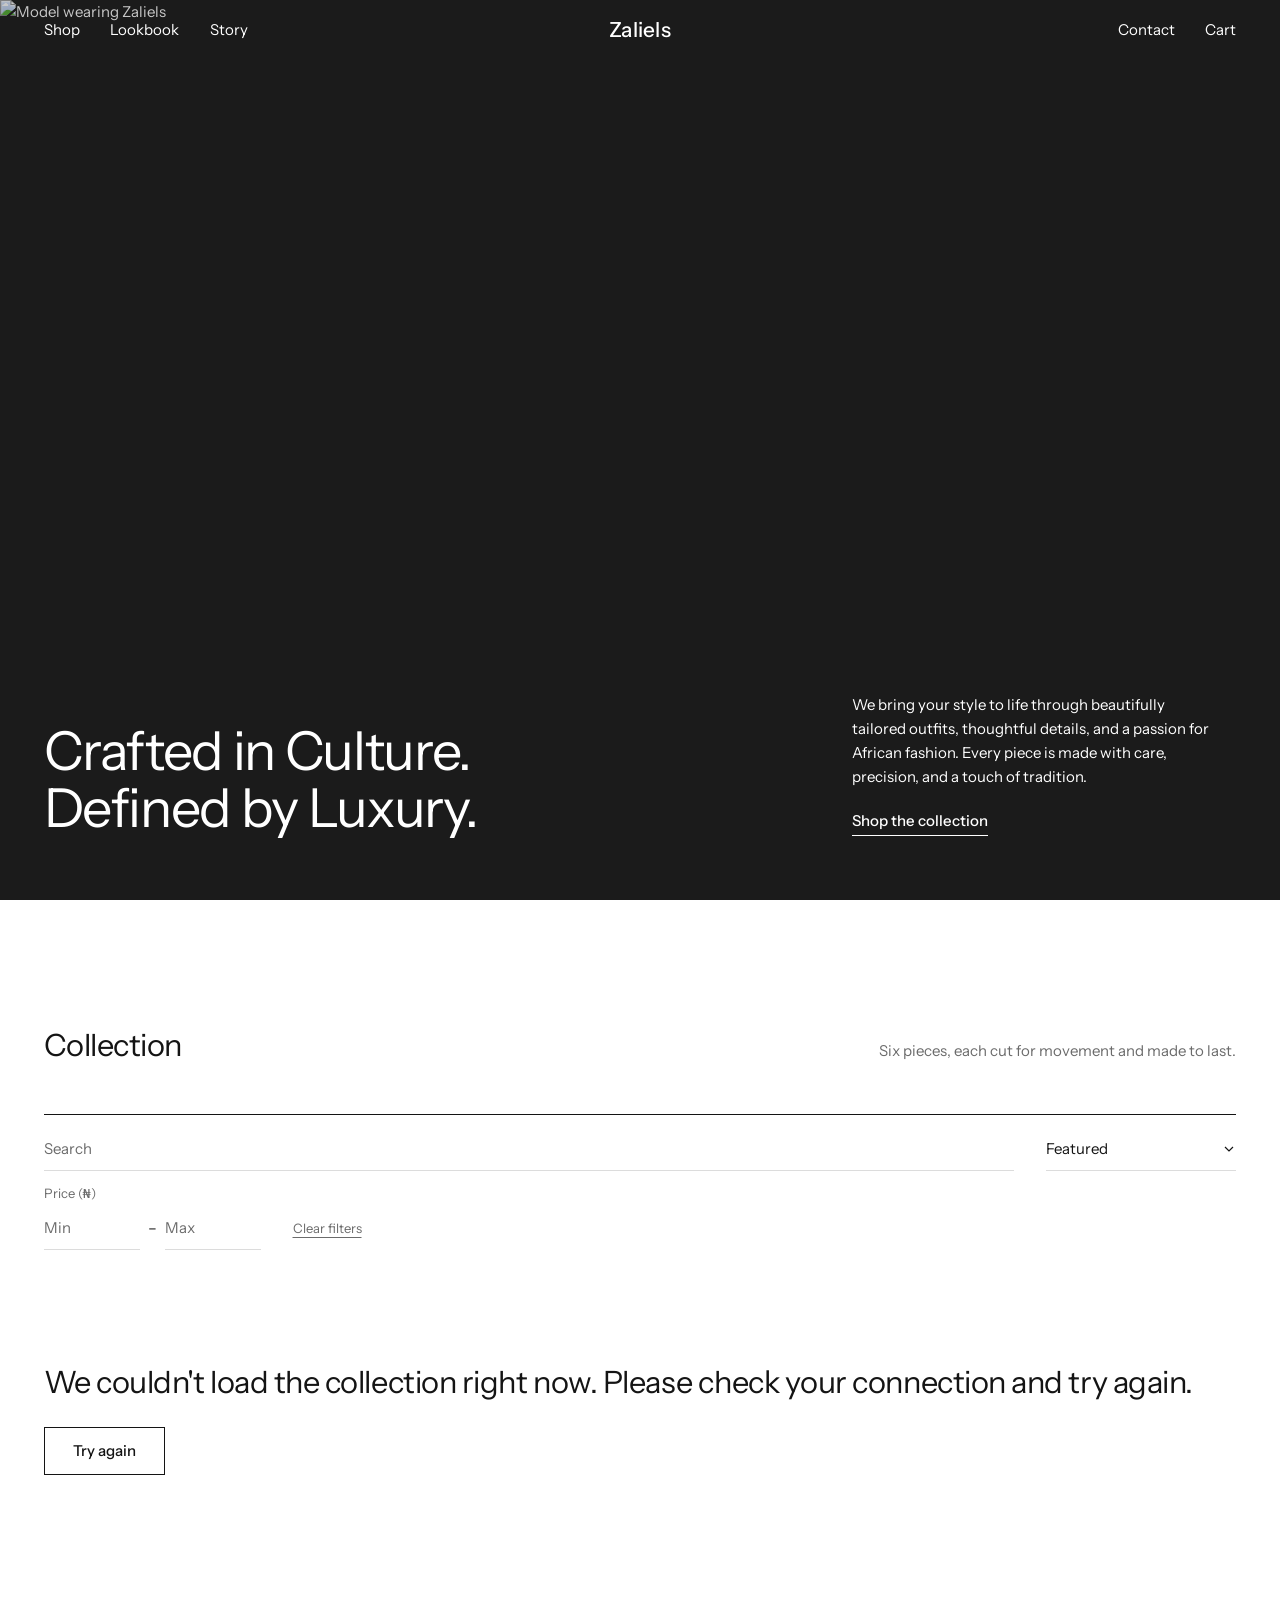
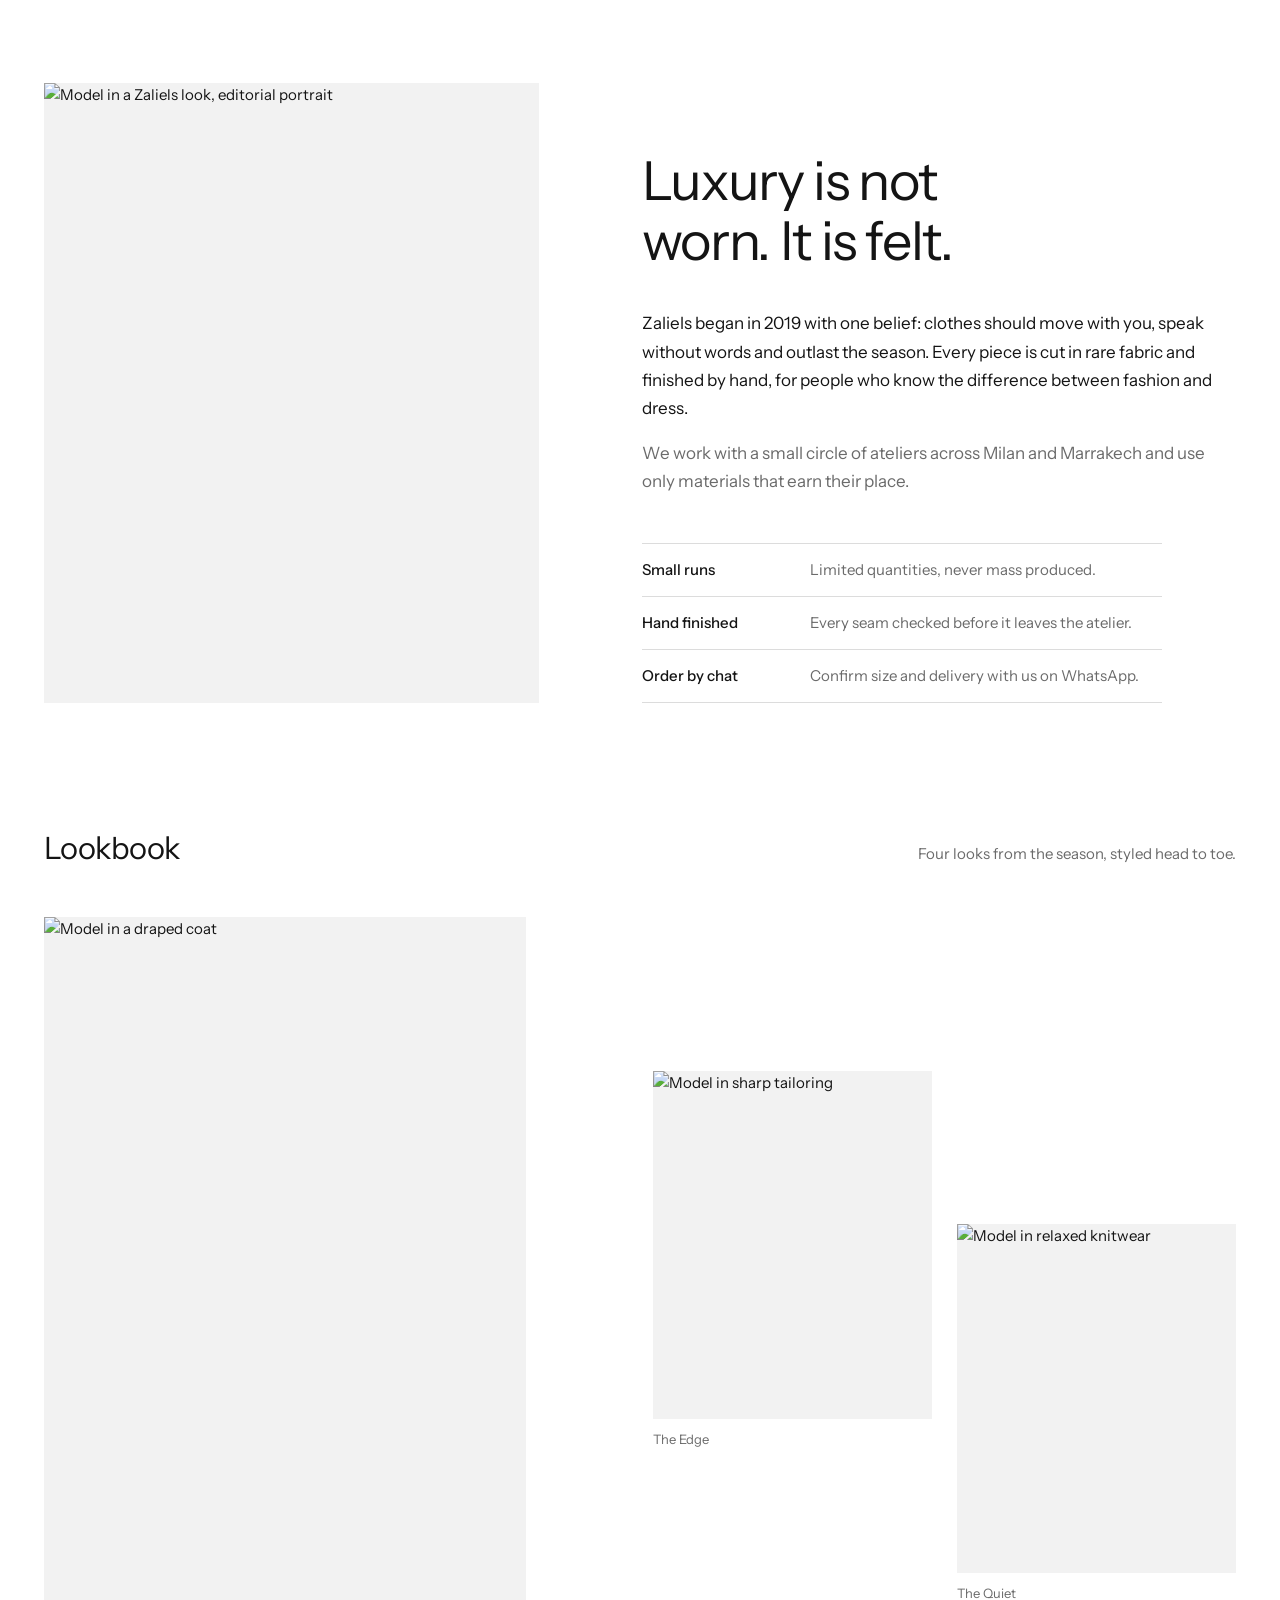
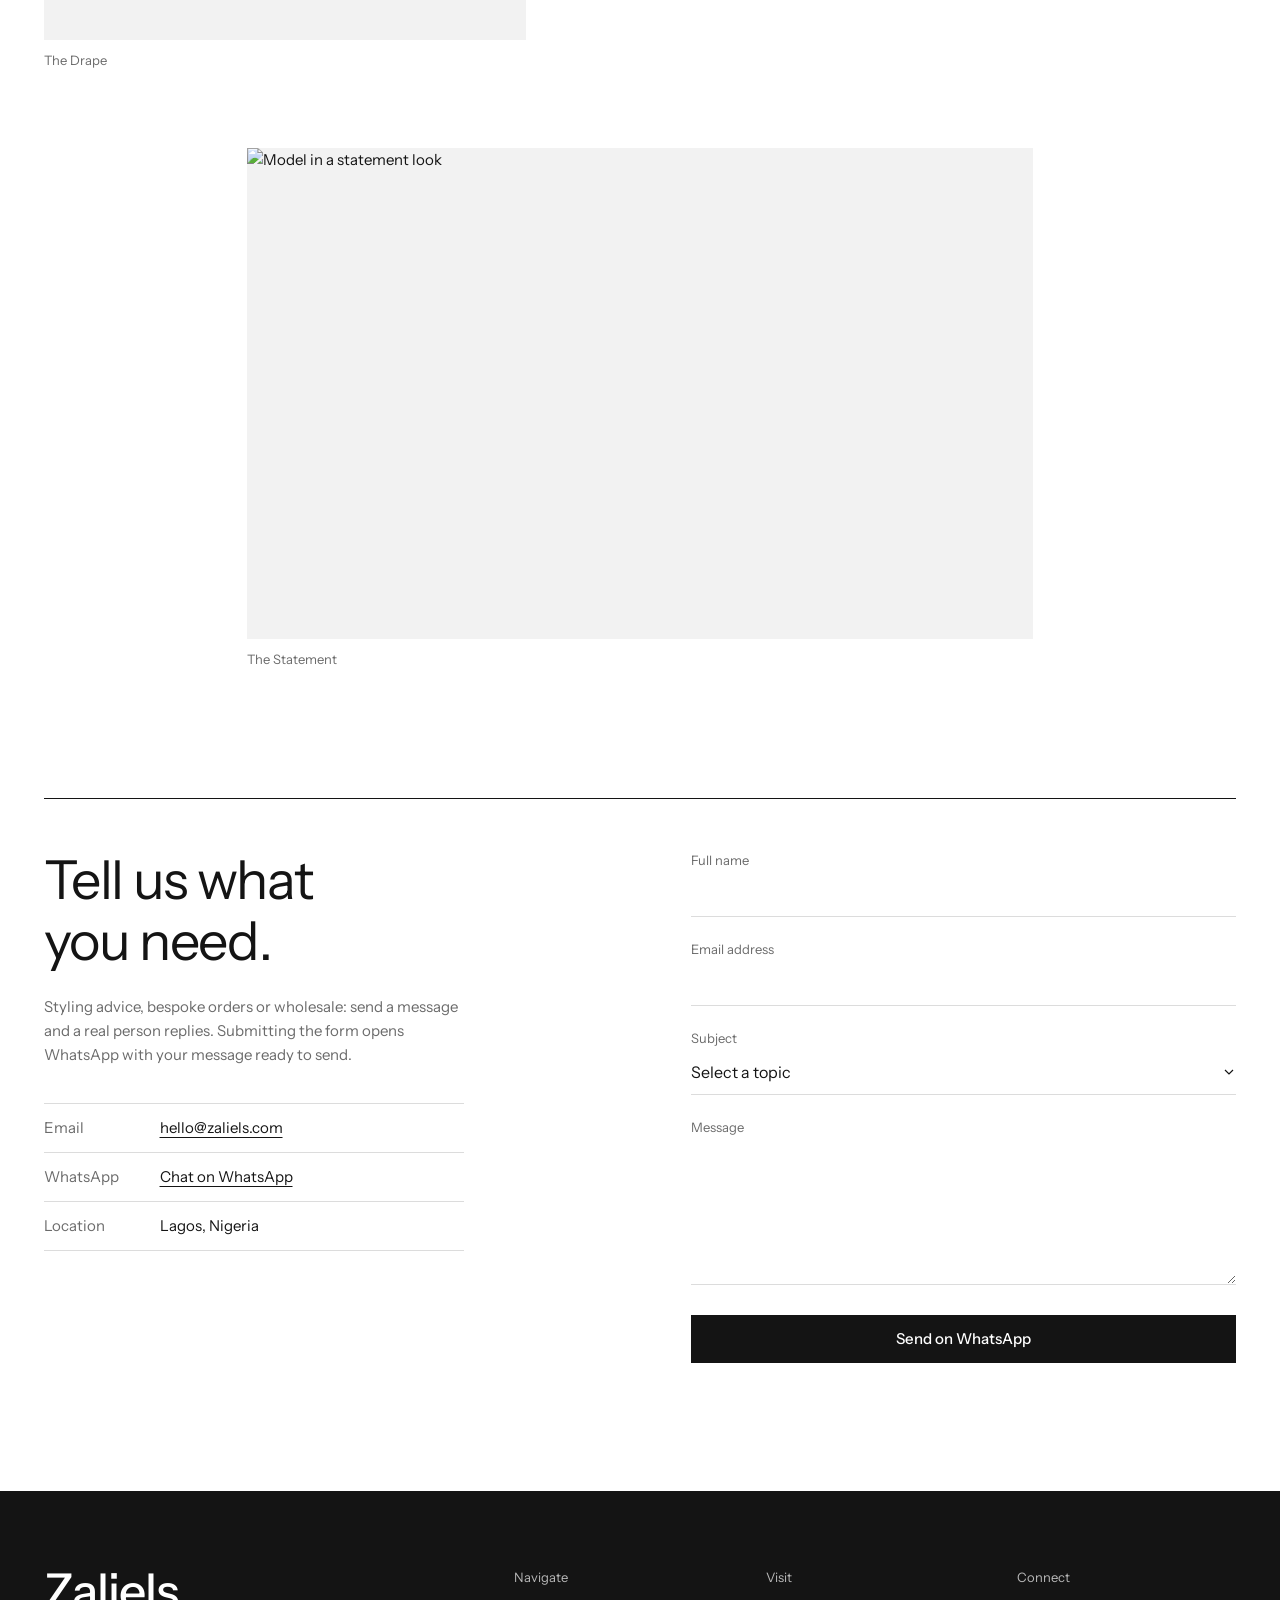
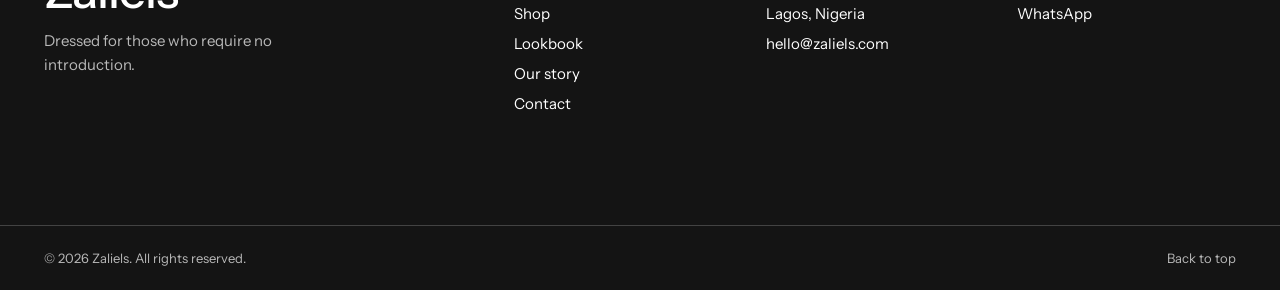
==== index.html @ 82ec0620 "edit hero title" ====
<!DOCTYPE html>
<html lang="en">
<head>
  <meta charset="UTF-8" />
  <meta name="viewport" content="width=device-width, initial-scale=1.0" />
  <title>Zaliels — Luxury Fashion</title>
  <meta name="description" content="Zaliels — luxury fashion for those who require no introduction. Explore the collection: coats, dresses, blazers, trousers, knitwear and skirts." />
  <meta name="theme-color" content="#ffffff" />
  <meta property="og:type" content="website" />
  <meta property="og:title" content="Zaliels — Luxury Fashion" />
  <meta property="og:description" content="Dressed for those who require no introduction." />
  <meta name="twitter:card" content="summary" />
  <link rel="stylesheet" href="style.css" />
  <link rel="preconnect" href="https://images.unsplash.com" crossorigin />
  <link rel="preconnect" href="https://fonts.googleapis.com" />
  <link rel="preconnect" href="https://fonts.gstatic.com" crossorigin />
  <link href="https://fonts.googleapis.com/css2?family=Instrument+Sans:wdth,wght@75..100,400..600&amp;display=swap" rel="stylesheet" />
</head>
<body>
  <a class="skip-link" href="#main">Skip to content</a>

  <!-- ANNOUNCEMENT -->
  
  <!-- HEADER -->
  <header class="nav" id="nav">
    <nav class="nav__bar" aria-label="Primary">
      <button class="nav__burger" id="navBurger" type="button" aria-label="Open menu" aria-controls="mobileMenu" aria-expanded="false">Menu</button>
      <ul class="nav__links">
        <li><a href="#collection">Shop</a></li>
        <li><a href="#lookbook">Lookbook</a></li>
        <li><a href="#about">Story</a></li>
      </ul>
      <a class="nav__logo" href="#hero" aria-label="Zaliels home">Zaliels</a>
      <div class="nav__actions">
        <a class="nav__link-contact" href="#contact">Contact</a>
        <button class="nav__cart" id="cartToggle" type="button" aria-label="Open cart" aria-haspopup="dialog">Cart<span class="nav__cart-count" id="cartCount" hidden>0</span></button>
      </div>
    </nav>
  </header>

  <!-- MOBILE MENU -->
  <div class="mobile-menu" id="mobileMenu" role="dialog" aria-modal="true" aria-label="Menu" aria-hidden="true">
    <button class="mobile-menu__close" id="mobileClose" type="button" aria-label="Close menu">Close</button>
    <ul>
      <li><a href="#collection" class="mobile-link">Shop</a></li>
      <li><a href="#lookbook" class="mobile-link">Lookbook</a></li>
      <li><a href="#about" class="mobile-link">Story</a></li>
      <li><a href="#contact" class="mobile-link">Contact</a></li>
    </ul>
    <a class="mobile-menu__wa" href="https://wa.me/2349138947809" target="_blank" rel="noopener noreferrer">Chat on WhatsApp</a>
  </div>

  <main id="main">
  <!-- HERO -->
  <section class="hero" id="hero" aria-label="Introduction">
    <img class="hero__img"
  src="https://res.cloudinary.com/kwqbpgye/image/upload/w_1400,q_auto,f_auto/v1792060703/Zaliels_hero_background.jpg"
  srcset="https://res.cloudinary.com/kwqbpgye/image/upload/w_900,q_auto,f_auto/v1792060703/Zaliels_hero_background.jpg 900w,
          https://res.cloudinary.com/kwqbpgye/image/upload/w_1400,q_auto,f_auto/v1792060703/Zaliels_hero_background.jpg 1400w,
          https://res.cloudinary.com/kwqbpgye/image/upload/w_2000,q_auto,f_auto/v1792060703/Zaliels_hero_background.jpg 2000w"
  sizes="100vw" width="2000" height="1333"
  alt="Model wearing Zaliels" fetchpriority="high" />
    <div class="hero__copy">
      <h1 class="hero__title">Crafted in Culture. Defined by Luxury.</h1>
      <p class="hero__tagline">We bring your style to life through beautifully tailored outfits, thoughtful details, and a passion for African fashion. Every piece is made with care, precision, and a touch of tradition.</p>
      <a href="#collection" class="hero__link">Shop the collection</a>
    </div>
  </section>

  <!-- COLLECTION -->
  <section class="collection" id="collection" aria-labelledby="collectionTitle">
    <div class="container">
      <div class="section-header">
        <h2 class="section-title" id="collectionTitle">Collection</h2>
        <p class="section-sub">Six pieces, each cut for movement and made to last.</p>
        <span class="visually-hidden" id="collectionLabel">Collection</span>
      </div>

      <div class="shop" id="shop">
        <div class="shop-toolbar">
          <div class="shop-toolbar__row">
            <label class="visually-hidden" for="shopSearch">Search products</label>
            <input type="search" id="shopSearch" class="shop-input shop-search" placeholder="Search" autocomplete="off" />
            <label class="visually-hidden" for="shopSort">Sort products</label>
            <select id="shopSort" class="shop-input shop-sort">
              <option value="featured">Featured</option>
              <option value="price-asc">Price, low to high</option>
              <option value="price-desc">Price, high to low</option>
              <option value="name-asc">Name, A to Z</option>
              <option value="name-desc">Name, Z to A</option>
            </select>
            <button type="button" class="shop-filter-toggle" id="shopFilterToggle" aria-expanded="false" aria-controls="shopFilters">Filters</button>
          </div>
          <div class="shop-filters" id="shopFilters">
            <div class="shop-field" id="fieldCategory" hidden>
              <label for="filterCategory">Category</label>
              <select id="filterCategory" class="shop-input"><option value="">All</option></select>
            </div>
            <div class="shop-field" id="fieldSize" hidden>
              <label for="filterSize">Size</label>
              <select id="filterSize" class="shop-input"><option value="">All</option></select>
            </div>
            <div class="shop-field" id="fieldColour" hidden>
              <label for="filterColour">Colour</label>
              <select id="filterColour" class="shop-input"><option value="">All</option></select>
            </div>
            <div class="shop-field">
              <span class="shop-field__label" id="priceLabel">Price (₦)</span>
              <div class="shop-price" role="group" aria-labelledby="priceLabel">
                <input type="number" id="priceMin" class="shop-input" min="0" inputmode="numeric" placeholder="Min" aria-label="Minimum price" />
                <span aria-hidden="true">–</span>
                <input type="number" id="priceMax" class="shop-input" min="0" inputmode="numeric" placeholder="Max" aria-label="Maximum price" />
              </div>
            </div>
            <label class="shop-check" id="fieldStock" hidden><input type="checkbox" id="filterStock" /> In stock only</label>
            <button type="button" class="shop-clear" id="shopClear">Clear filters</button>
          </div>
        </div>

        <p class="shop-count" id="shopCount" role="status" aria-live="polite"></p>
        <div class="product-grid" id="productGrid"></div>
        <noscript><p class="shop-count">Please enable JavaScript to browse the collection.</p></noscript>
        <div class="shop-error" id="shopError" role="alert" hidden>
          <p id="shopErrorMsg">We couldn't load the collection.</p>
          <button type="button" class="btn btn--line" id="shopRetry">Try again</button>
        </div>
        <div class="shop-empty" id="shopEmpty" hidden>
          <p>No pieces match your search or filters.</p>
          <button type="button" class="btn btn--line" id="shopClear2">Clear filters</button>
        </div>
        <nav class="pagination" id="pagination" aria-label="Product pages" hidden></nav>
      </div>
    </div>
  </section>

  <!-- ABOUT -->
  <section class="about" id="about" aria-labelledby="aboutTitle">
    <div class="container about__layout">
      <figure class="about__figure">
        <img src="https://images.unsplash.com/photo-1487222477894-8943e31ef7b2?w=1000&q=80" alt="Model in a Zaliels look, editorial portrait" width="900" height="1125" loading="lazy" decoding="async" />
      </figure>
      <div class="about__text">
        <h2 class="about__heading" id="aboutTitle">Luxury is not worn. It is felt.</h2>
        <p class="about__body">Zaliels began in 2019 with one belief: clothes should move with you, speak without words and outlast the season. Every piece is cut in rare fabric and finished by hand, for people who know the difference between fashion and dress.</p>
        <p class="about__body">We work with a small circle of ateliers across Milan and Marrakech and use only materials that earn their place.</p>
        <dl class="about__points">
          <div><dt>Small runs</dt><dd>Limited quantities, never mass produced.</dd></div>
          <div><dt>Hand finished</dt><dd>Every seam checked before it leaves the atelier.</dd></div>
          <div><dt>Order by chat</dt><dd>Confirm size and delivery with us on WhatsApp.</dd></div>
        </dl>
      </div>
    </div>
  </section>

  <!-- LOOKBOOK -->
  <section class="lookbook" id="lookbook" aria-labelledby="lookbookTitle">
    <div class="container">
      <div class="section-header">
        <h2 class="section-title" id="lookbookTitle">Lookbook</h2>
        <p class="section-sub">Four looks from the season, styled head to toe.</p>
      </div>
      <div class="lookbook-grid">
        <figure class="look look--a">
          <img src="https://images.unsplash.com/photo-1445205170230-053b83016050?w=1000&q=80" alt="Model in a draped coat" width="800" height="1200" loading="lazy" decoding="async" />
          <figcaption>The Drape</figcaption>
        </figure>
        <figure class="look look--b">
          <img src="https://images.unsplash.com/photo-1524504388940-b1c1722653e1?w=900&q=80" alt="Model in sharp tailoring" width="800" height="1000" loading="lazy" decoding="async" />
          <figcaption>The Edge</figcaption>
        </figure>
        <figure class="look look--c">
          <img src="https://images.unsplash.com/photo-1558769132-cb1aea458c5e?w=900&q=80" alt="Model in relaxed knitwear" width="800" height="1000" loading="lazy" decoding="async" />
          <figcaption>The Quiet</figcaption>
        </figure>
        <figure class="look look--d">
          <img src="https://images.unsplash.com/photo-1483985988355-763728e1935b?w=1600&q=80" alt="Model in a statement look" width="1600" height="1000" loading="lazy" decoding="async" />
          <figcaption>The Statement</figcaption>
        </figure>
      </div>
    </div>
  </section>

  <!-- CONTACT -->
  <section class="contact" id="contact" aria-labelledby="contactTitle">
    <div class="container">
      <div class="contact__inner">
        <div class="contact__left">
          <h2 class="contact__heading" id="contactTitle">Tell us what you need.</h2>
          <p class="contact__body">Styling advice, bespoke orders or wholesale: send a message and a real person replies. Submitting the form opens WhatsApp with your message ready to send.</p>
          <div class="contact__details">
            <div class="contact__detail">
              <span class="contact__detail-label">Email</span>
              <a href="mailto:hello@zaliels.com">hello@zaliels.com</a>
            </div>
            <div class="contact__detail">
              <span class="contact__detail-label">WhatsApp</span>
              <a href="https://wa.me/2349138947809" target="_blank" rel="noopener noreferrer">Chat on WhatsApp</a>
            </div>
            <div class="contact__detail">
              <span class="contact__detail-label">Location</span>
              <span>Lagos, Nigeria</span>
            </div>
          </div>
        </div>

        <div class="contact__right">
          <form class="contact__form" id="contactForm" novalidate>
            <div class="form-group">
              <label for="contactName">Full name</label>
              <input type="text" id="contactName" name="name"  autocomplete="name" required />
            </div>
            <div class="form-group">
              <label for="contactEmail">Email address</label>
              <input type="email" id="contactEmail" name="email"  autocomplete="email" required />
            </div>
            <div class="form-group">
              <label for="contactSubject">Subject</label>
              <select id="contactSubject" name="subject">
                <option value="" disabled selected>Select a topic</option>
                <option value="Order Inquiry">Order Inquiry</option>
                <option value="Bespoke Request">Bespoke Request</option>
                <option value="Wholesale">Wholesale</option>
                <option value="Styling Consultation">Styling Consultation</option>
                <option value="Other">Other</option>
              </select>
            </div>
            <div class="form-group">
              <label for="contactMessage">Message</label>
              <textarea id="contactMessage" name="message" rows="5"  required></textarea>
            </div>
            <button type="submit" class="btn btn--solid">Send on WhatsApp</button>
          </form>
          <div class="form-success" id="formSuccess">
            <p>Thank you. WhatsApp is opening with your message. If it does not open, use the WhatsApp link in the footer.</p>
          </div>
        </div>
      </div>
    </div>
  </section>

  </main>

  <!-- FOOTER -->
  <footer class="footer" id="footer">
    <div class="footer__inner container">
      <div class="footer__brand">
        <p class="footer__logo">Zaliels</p>
        <p class="footer__tagline">Dressed for those who require no introduction.</p>
      </div>
      <nav class="footer__links" aria-label="Footer">
        <h2>Navigate</h2>
        <ul>
          <li><a href="#collection">Shop</a></li>
          <li><a href="#lookbook">Lookbook</a></li>
          <li><a href="#about">Our story</a></li>
          <li><a href="#contact">Contact</a></li>
        </ul>
      </nav>
      <div class="footer__links">
        <h2>Visit</h2>
        <ul>
          <li><span>Lagos, Nigeria</span></li>
          <li><a href="mailto:hello@zaliels.com">hello@zaliels.com</a></li>
        </ul>
      </div>
      <div class="footer__social">
        <h2>Connect</h2>
        <ul id="footerSocial"></ul>
      </div>
    </div>
    <div class="footer__bottom container">
      <p>&copy; <span id="year"></span> Zaliels. All rights reserved.</p>
      <a href="#hero">Back to top</a>
    </div>
  </footer>

  <!-- ORDER TOAST -->
  <div class="toast" id="toast" role="status" aria-live="polite"></div>

  <!-- QUICK VIEW -->
  <div class="qv" id="quickView" role="dialog" aria-modal="true" aria-labelledby="qvTitle" aria-hidden="true">
    <div class="qv__backdrop" data-close></div>
    <div class="qv__panel">
      <button type="button" class="qv__close" data-close aria-label="Close quick view">Close</button>
      <div class="qv__content" id="qvContent"></div>
    </div>
  </div>

  <!-- CART DRAWER -->
  <div class="cart" id="cartDrawer" role="dialog" aria-modal="true" aria-labelledby="cartTitle" aria-hidden="true">
    <div class="cart__backdrop" data-close></div>
    <aside class="cart__panel">
      <header class="cart__head">
        <h2 id="cartTitle">Cart</h2>
        <button type="button" class="cart__close" data-close aria-label="Close cart">Close</button>
      </header>
      <div class="cart__body" id="cartBody"></div>
      <footer class="cart__foot" id="cartFoot" hidden>
        <div class="cart__total"><span>Total</span><strong id="cartTotal">₦0</strong></div>
        <p class="cart__note" id="cartNote">Checkout is completed on WhatsApp.</p>
        <button type="button" class="btn btn--solid" id="cartCheckout">Checkout on WhatsApp</button>
        <button type="button" class="cart__clear" id="cartClear">Clear cart</button>
      </footer>
    </aside>
  </div>

  <script src="products.js"></script>
  <script src="firebase-config.js"></script>
  <script src="script.js"></script>
  <script src="shop.js"></script>
  <script type="module" src="catalogue.js"></script>
</body>
</html>
---- style.css ----
/* ============================================
   ZALIELS — style.css
   Monochrome system: white · ink · grey. Photography carries the colour.
   Type: Instrument Sans only (400 / 500), one scale.
   ============================================ */

:root {
  --white: #fff;
  --ink: #141414;
  --grey: #6b6b6b;       /* 5.3:1 on white */
  --line: #dcdcdc;
  --wash: #f2f2f2;       /* image placeholder only */
  --alert: #b3261e;
  --sans: 'Instrument Sans', 'Helvetica Neue', Arial, system-ui, sans-serif;
  --ease: cubic-bezier(0.22, 1, 0.36, 1);
  --pad: clamp(18px, 3.4vw, 48px);
  --head-h: 60px;
  --section: clamp(72px, 10vw, 148px);

  --fs-xs: 0.8125rem;    /* labels, captions */
  --fs-s: 0.9375rem;     /* body, nav, prices */
  --fs-m: 1.0625rem;     /* lead text */
  --fs-l: clamp(1.5rem, 2.4vw, 2.1rem);  /* section headings */
  --fs-xl: clamp(2rem, 4.2vw, 3.6rem);   /* hero + story statements */
}

*, *::before, *::after { box-sizing: border-box; margin: 0; padding: 0; }
html { scroll-behavior: smooth; -webkit-text-size-adjust: 100%; }
body { font-family: var(--sans); font-size: var(--fs-s); line-height: 1.6; color: var(--ink); background: var(--white); overflow-x: hidden; -webkit-font-smoothing: antialiased; }
img { display: block; max-width: 100%; height: auto; }
a { color: inherit; text-decoration: none; }
ul { list-style: none; }
button { font: inherit; color: inherit; cursor: pointer; background: none; border: 0; }
input, select, textarea { font: inherit; color: inherit; border-radius: 0; }
[hidden] { display: none !important; }
:focus-visible { outline: 2px solid currentColor; outline-offset: 3px; }
::selection { background: var(--ink); color: var(--white); }

.container { width: 100%; max-width: 1440px; margin: 0 auto; padding-inline: var(--pad); }
.visually-hidden { position: absolute; width: 1px; height: 1px; overflow: hidden; clip: rect(0 0 0 0); white-space: nowrap; border: 0; }
.skip-link { position: absolute; left: 12px; top: -60px; z-index: 1000; background: var(--ink); color: var(--white); padding: 10px 16px; transition: top 0.2s; }
.skip-link:focus { top: 12px; }

/* ---------- TYPE ---------- */
.section-title, .about__heading, .contact__heading { font-weight: 400; line-height: 1.12; letter-spacing: -0.015em; }
.section-title { font-size: var(--fs-l); }
.section-sub { color: var(--grey); max-width: 38ch; }
.section-header { display: flex; justify-content: space-between; align-items: baseline; gap: 8px 40px; flex-wrap: wrap; margin-bottom: clamp(28px, 4vw, 52px); }

/* ---------- BUTTONS ---------- */
.btn { display: inline-flex; align-items: center; justify-content: center; min-height: 48px; padding: 0 28px; font-size: var(--fs-s); font-weight: 500; border: 1px solid var(--ink); transition: background 0.2s, color 0.2s; }
.btn--solid { background: var(--ink); color: var(--white); }
.btn--solid:hover:not(:disabled) { background: var(--white); color: var(--ink); }
.btn--line { background: transparent; color: var(--ink); }
.btn--line:hover:not(:disabled) { background: var(--ink); color: var(--white); }
.btn:disabled { opacity: 0.4; cursor: not-allowed; }

/* ---------- HEADER ---------- */
.nav { position: fixed; inset: 0 0 auto 0; z-index: 100; color: var(--white); transition: background 0.25s, color 0.25s, border-color 0.25s; border-bottom: 1px solid transparent; }
.nav.scrolled { background: var(--white); color: var(--ink); border-bottom-color: var(--line); }
.nav__bar { height: var(--head-h); padding-inline: var(--pad); display: grid; grid-template-columns: 1fr auto 1fr; align-items: center; }
.nav__logo { font-size: 1.3rem; font-weight: 500; letter-spacing: 0.01em; line-height: 1; }
.nav__links { display: flex; gap: clamp(18px, 2.4vw, 34px); }
.nav__actions { display: flex; justify-content: flex-end; align-items: center; gap: clamp(18px, 2.4vw, 34px); }
.nav__links a, .nav__link-contact, .nav__cart { position: relative; font-size: var(--fs-s); padding: 6px 0; background-image: linear-gradient(currentColor, currentColor); background-size: 0 1px; background-position: 0 100%; background-repeat: no-repeat; transition: background-size 0.3s var(--ease); }
.nav__links a:hover, .nav__link-contact:hover, .nav__cart:hover { background-size: 100% 1px; }
.nav__cart-count { display: inline-block; margin-left: 6px; font-size: var(--fs-xs); }
.nav__cart-count::before { content: '('; }
.nav__cart-count::after { content: ')'; }
.nav__burger { display: none; justify-self: start; font-size: var(--fs-s); padding: 12px 0; min-height: 44px; }

/* mobile menu */
.mobile-menu { position: fixed; inset: 0; z-index: 300; background: var(--white); color: var(--ink); display: flex; flex-direction: column; justify-content: flex-end; padding: var(--pad); padding-bottom: calc(var(--pad) + env(safe-area-inset-bottom, 0px)); opacity: 0; visibility: hidden; transition: opacity 0.25s, visibility 0s 0.25s; }
.mobile-menu.open { opacity: 1; visibility: visible; transition-delay: 0s; }
.mobile-menu__close { position: absolute; top: 8px; right: var(--pad); min-height: 44px; padding: 12px 0; font-size: var(--fs-s); }
.mobile-link { display: block; padding: 8px 0; font-size: clamp(2rem, 9vw, 2.8rem); line-height: 1.15; letter-spacing: -0.02em; }
.mobile-menu__wa { margin-top: 28px; padding-top: 20px; border-top: 1px solid var(--line); align-self: stretch; color: var(--grey); }

/* ---------- HERO ---------- */
.hero { position: relative; height: 100vh; height: 100svh; min-height: 520px; color: var(--white); background: #222; overflow: hidden; }
.hero__img { position: absolute; inset: 0; width: 100%; height: 100%; object-fit: cover; object-position: 50% 22%; }
.hero::after { content: ''; position: absolute; inset: 0; background: rgba(0, 0, 0, 0.22); pointer-events: none; }
.hero__copy { position: absolute; z-index: 2; left: var(--pad); right: var(--pad); bottom: clamp(28px, 5vw, 64px); display: grid; grid-template-columns: minmax(0, 1fr) minmax(0, 24rem); gap: 20px 48px; align-items: end; max-width: 1440px; margin-inline: auto; }
.hero__title { font-size: var(--fs-xl); font-weight: 400; line-height: 1.06; letter-spacing: -0.025em; max-width: 16ch; grid-row: span 2; text-wrap: balance; }
.hero__tagline { max-width: 36ch; font-size: var(--fs-s); }
.hero__link { justify-self: start; font-weight: 500; padding-bottom: 2px; border-bottom: 1px solid currentColor; transition: opacity 0.2s; }
.hero__link:hover { opacity: 0.7; }

/* ---------- COLLECTION / SHOP ---------- */
.collection { padding: var(--section) 0; scroll-margin-top: 0; }
.shop-toolbar { margin-bottom: 8px; }
.shop-toolbar__row { display: flex; gap: 12px 32px; align-items: center; flex-wrap: wrap; border-top: 1px solid var(--ink); padding-top: 12px; }
.shop-input { height: 44px; padding: 0; background: transparent; border: 0; border-bottom: 1px solid var(--line); font-size: var(--fs-s); width: 100%; transition: border-color 0.2s; }
.shop-input::placeholder { color: var(--grey); opacity: 1; }
.shop-input:hover { border-bottom-color: var(--grey); }
.shop-input:focus-visible { outline: none; border-bottom-color: var(--ink); box-shadow: 0 1px 0 var(--ink); }
select.shop-input { appearance: none; -webkit-appearance: none; padding-right: 24px; background-image: url("data:image/svg+xml,%3Csvg xmlns='http://www.w3.org/2000/svg' width='10' height='6' viewBox='0 0 10 6'%3E%3Cpath d='M1 1l4 4 4-4' stroke='%23141414' stroke-width='1.2' fill='none'/%3E%3C/svg%3E"); background-repeat: no-repeat; background-position: right 2px center; cursor: pointer; }
.shop-search { flex: 1 1 240px; width: auto; }
.shop-sort { flex: 0 0 190px; width: auto; }
.shop-filter-toggle { display: none; height: 44px; font-weight: 500; text-decoration: underline; text-underline-offset: 4px; }
.shop-filters { display: flex; flex-wrap: wrap; gap: 12px 32px; align-items: flex-end; margin-top: 12px; }
.shop-filters:not(:has(.shop-field:not([hidden]), .shop-check:not([hidden]))) { margin-top: 0; }
.shop-field { display: flex; flex-direction: column; gap: 2px; min-width: 150px; }
.shop-field label, .shop-field__label { font-size: var(--fs-xs); color: var(--grey); }
.shop-price { display: flex; align-items: center; gap: 8px; }
.shop-price .shop-input { width: 96px; }
.shop-check { display: flex; align-items: center; gap: 8px; min-height: 44px; cursor: pointer; }
.shop-check input { width: 16px; height: 16px; accent-color: var(--ink); }
.shop-clear { height: 44px; font-size: var(--fs-xs); color: var(--grey); text-decoration: underline; text-underline-offset: 4px; }
.shop-clear:hover { color: var(--ink); }
.shop-count { color: var(--grey); font-size: var(--fs-xs); margin: 14px 0 28px; }
.shop-empty { padding: 80px 0; }
.shop-empty p { font-size: var(--fs-l); letter-spacing: -0.015em; margin-bottom: 20px; }
.shop-error { padding: 80px 0; }
.shop-error p { font-size: var(--fs-l); letter-spacing: -0.015em; margin-bottom: 20px; }

.product-grid { display: grid; grid-template-columns: repeat(3, minmax(0, 1fr)); gap: clamp(36px, 4.5vw, 64px) clamp(16px, 2vw, 28px); align-items: start; }
.product-card { position: relative; }
.product-card__img-wrap { position: relative; aspect-ratio: 3 / 4; background: var(--wash); overflow: hidden; }
.product-card__img-wrap img { width: 100%; height: 100%; object-fit: cover; object-position: 50% 15%; transition: transform 0.8s var(--ease); }
.product-card:hover .product-card__img-wrap img { transform: scale(1.03); }
.product-card__overlay { position: absolute; inset: 0; z-index: 1; cursor: pointer; }
.product-card__overlay:focus-visible { outline-offset: -4px; }
.product-card__badge { position: absolute; top: 12px; left: 12px; z-index: 2; background: var(--white); color: var(--ink); font-size: var(--fs-xs); padding: 3px 10px; pointer-events: none; }
.product-card__info { padding-top: 14px; display: grid; grid-template-columns: 1fr auto; gap: 2px 16px; align-items: baseline; }
.product-card__name { font-weight: 500; font-size: var(--fs-s); line-height: 1.35; }
.product-card__price { white-space: nowrap; }
.product-card__price s { color: var(--grey); margin-left: 6px; }
.product-card__add { grid-column: 1 / -1; justify-self: start; margin-top: 6px; min-height: 36px; font-size: var(--fs-xs); color: var(--grey); text-decoration: underline; text-underline-offset: 4px; transition: color 0.2s; }
.product-card__add:hover:not(:disabled) { color: var(--ink); }
.product-card__add:disabled { cursor: not-allowed; text-decoration: none; }

.pagination { display: flex; flex-wrap: wrap; justify-content: center; align-items: center; gap: 4px; margin-top: 64px; }
.pagination__btn { min-width: 44px; height: 44px; padding: 0 14px; font-size: var(--fs-s); color: var(--grey); transition: color 0.2s; }
.pagination__btn:hover:not(:disabled) { color: var(--ink); }
.pagination__btn:disabled { opacity: 0.35; cursor: not-allowed; }
.pagination__btn[aria-current="page"] { color: var(--ink); text-decoration: underline; text-underline-offset: 6px; }
.pagination__gap { padding: 0 4px; color: var(--grey); }

/* ---------- STORY ---------- */
.about { padding: 0 0 var(--section); scroll-margin-top: 0; }
.about__layout { display: grid; grid-template-columns: minmax(0, 5fr) minmax(0, 6fr); gap: clamp(32px, 8vw, 128px); align-items: end; }
.about__figure { aspect-ratio: 4 / 5; background: var(--wash); overflow: hidden; }
.about__figure img { width: 100%; height: 100%; object-fit: cover; object-position: 50% 20%; }
.about__heading { font-size: var(--fs-xl); letter-spacing: -0.025em; max-width: 14ch; margin-bottom: clamp(24px, 3vw, 40px); text-wrap: balance; }
.about__body { max-width: 52ch; font-size: var(--fs-m); line-height: 1.65; margin-bottom: 1em; }
.about__body + .about__body { color: var(--grey); }
.about__points { margin-top: clamp(28px, 4vw, 48px); border-top: 1px solid var(--line); max-width: 52ch; }
.about__points > div { display: grid; grid-template-columns: 9.5rem 1fr; gap: 16px; padding: 14px 0; border-bottom: 1px solid var(--line); }
.about__points dt { font-weight: 500; }
.about__points dd { color: var(--grey); }

/* ---------- LOOKBOOK ---------- */
.lookbook { padding: 0 0 var(--section); scroll-margin-top: 0; }
.lookbook-grid { display: grid; grid-template-columns: repeat(12, minmax(0, 1fr)); column-gap: clamp(12px, 2vw, 28px); row-gap: clamp(36px, 6vw, 88px); align-items: start; }
.look img { width: 100%; object-fit: cover; background: var(--wash); }
.look figcaption { margin-top: 10px; font-size: var(--fs-xs); color: var(--grey); }
.look--a { grid-column: 1 / span 5; }
.look--a img { aspect-ratio: 2 / 3; }
.look--b { grid-column: 7 / span 3; margin-top: clamp(40px, 12vw, 180px); }
.look--b img { aspect-ratio: 4 / 5; }
.look--c { grid-column: 10 / span 3; margin-top: clamp(100px, 24vw, 360px); }
.look--c img { aspect-ratio: 4 / 5; }
.look--d { grid-column: 3 / span 8; }
.look--d img { aspect-ratio: 16 / 10; object-position: 50% 30%; }

/* ---------- CONTACT ---------- */
.contact { padding: 0 0 var(--section); scroll-margin-top: 0; }
.contact__inner { display: grid; grid-template-columns: minmax(0, 1fr) minmax(0, 1fr); gap: clamp(32px, 8vw, 128px); align-items: start; border-top: 1px solid var(--ink); padding-top: clamp(28px, 4vw, 52px); }
.contact__heading { font-size: var(--fs-xl); letter-spacing: -0.025em; max-width: 12ch; margin-bottom: 24px; text-wrap: balance; }
.contact__body { color: var(--grey); max-width: 42ch; margin-bottom: 36px; }
.contact__details { max-width: 42ch; }
.contact__detail { display: grid; grid-template-columns: 6.5rem 1fr; gap: 12px; padding: 12px 0; border-top: 1px solid var(--line); }
.contact__detail:last-child { border-bottom: 1px solid var(--line); }
.contact__detail-label { color: var(--grey); }
.contact__detail a { text-decoration: underline; text-underline-offset: 4px; }
.form-group { margin-bottom: 22px; display: flex; flex-direction: column; gap: 2px; }
.form-group label { font-size: var(--fs-xs); color: var(--grey); }
.form-group input, .form-group select, .form-group textarea { width: 100%; min-height: 44px; padding: 8px 0; background: transparent; border: 0; border-bottom: 1px solid var(--line); font-size: 1rem; transition: border-color 0.2s; }
.form-group input:hover, .form-group select:hover, .form-group textarea:hover { border-bottom-color: var(--grey); }
.form-group select { appearance: none; -webkit-appearance: none; padding-right: 24px; background-image: url("data:image/svg+xml,%3Csvg xmlns='http://www.w3.org/2000/svg' width='10' height='6' viewBox='0 0 10 6'%3E%3Cpath d='M1 1l4 4 4-4' stroke='%23141414' stroke-width='1.2' fill='none'/%3E%3C/svg%3E"); background-repeat: no-repeat; background-position: right 2px center; cursor: pointer; }
.form-group textarea { resize: vertical; min-height: 120px; }
.form-group input:focus-visible, .form-group select:focus-visible, .form-group textarea:focus-visible { outline: none; border-bottom-color: var(--ink); box-shadow: 0 1px 0 var(--ink); }
.contact__form .btn { width: 100%; margin-top: 8px; }
.form-success { display: none; padding: 8px 0; }
.form-success p { font-size: var(--fs-l); line-height: 1.25; letter-spacing: -0.015em; }
.form-success.visible { display: block; }

/* ---------- FOOTER ---------- */
.footer { background: var(--ink); color: var(--white); padding-top: clamp(48px, 6vw, 88px); }
.footer__inner { display: grid; grid-template-columns: 2fr 1fr 1fr 1fr; gap: 32px; }
.footer__logo { font-size: clamp(2rem, 4vw, 3rem); font-weight: 500; letter-spacing: -0.02em; line-height: 1; margin-bottom: 14px; }
.footer__tagline { color: rgba(255,255,255,0.7); max-width: 24ch; }
.footer h2 { font-size: var(--fs-xs); font-weight: 400; color: rgba(255,255,255,0.7); margin-bottom: 14px; }
.footer li { margin-bottom: 6px; }
.footer li a { background-image: linear-gradient(currentColor, currentColor); background-size: 0 1px; background-position: 0 100%; background-repeat: no-repeat; transition: background-size 0.3s var(--ease); }
.footer li a:hover, .footer__bottom a:hover { background-size: 100% 1px; }
.footer__bottom { display: flex; justify-content: space-between; flex-wrap: wrap; gap: 8px; margin-top: clamp(48px, 8vw, 112px); padding-block: 22px; border-top: 1px solid rgba(255,255,255,0.2); font-size: var(--fs-xs); color: rgba(255,255,255,0.7); }
.footer__bottom a { background-image: linear-gradient(currentColor, currentColor); background-size: 0 1px; background-position: 0 100%; background-repeat: no-repeat; transition: background-size 0.3s var(--ease); }

/* ---------- TOAST ---------- */
.toast { position: fixed; left: 50%; bottom: 24px; z-index: 600; transform: translate(-50%, 16px); opacity: 0; pointer-events: none; background: var(--ink); color: var(--white); padding: 12px 20px; font-size: var(--fs-s); transition: transform 0.3s var(--ease), opacity 0.3s; max-width: calc(100vw - 32px); text-align: center; }
.toast.show { transform: translate(-50%, 0); opacity: 1; }

/* ---------- LAYERS: quick view + cart ---------- */
.qv, .cart { position: fixed; inset: 0; z-index: 400; visibility: hidden; opacity: 0; transition: opacity 0.25s, visibility 0s 0.25s; }
.qv.open, .cart.open { visibility: visible; opacity: 1; transition-delay: 0s; }
.qv__backdrop, .cart__backdrop { position: absolute; inset: 0; background: rgba(20, 20, 20, 0.45); }

.qv { display: grid; place-items: center; padding: 20px; }
.qv__panel { position: relative; width: min(1000px, 100%); max-height: calc(100vh - 40px); max-height: calc(100dvh - 40px); overflow-y: auto; background: var(--white); transform: translateY(12px); transition: transform 0.35s var(--ease); }
.qv.open .qv__panel { transform: none; }
.qv__close, .cart__close { position: absolute; top: 8px; right: 16px; z-index: 5; min-height: 44px; padding: 0 4px; font-size: var(--fs-s); text-decoration: underline; text-underline-offset: 4px; }
.qv__content { display: grid; grid-template-columns: minmax(0, 1fr) minmax(0, 1fr); }
.qv__gallery { background: var(--wash); display: flex; flex-direction: column; gap: 10px; }
.qv__main { aspect-ratio: 4 / 5; overflow: hidden; background: var(--wash); }
.qv__main img { width: 100%; height: 100%; object-fit: cover; object-position: 50% 15%; }
.qv__thumbs { display: flex; gap: 8px; padding: 0 10px 10px; }
.qv__thumb { width: 56px; height: 72px; overflow: hidden; border: 1px solid transparent; opacity: 0.6; }
.qv__thumb[aria-current="true"] { border-color: var(--ink); opacity: 1; }
.qv__thumb img { width: 100%; height: 100%; object-fit: cover; }
.qv__info { padding: clamp(24px, 4vw, 48px); padding-top: clamp(56px, 6vw, 64px); display: flex; flex-direction: column; gap: 14px; }
.qv__category { font-size: var(--fs-xs); color: var(--grey); }
.qv__title { font-weight: 400; font-size: var(--fs-l); line-height: 1.12; letter-spacing: -0.015em; }
.qv__price { font-size: var(--fs-m); }
.qv__price s { color: var(--grey); margin-left: 6px; }
.qv__desc { color: var(--grey); max-width: 44ch; }
.qv__label { font-size: var(--fs-xs); color: var(--grey); margin-bottom: 8px; }
.qv__sel { color: var(--ink); }
.qv__opts { display: flex; flex-wrap: wrap; gap: 8px; }
.qv__opt { min-width: 48px; height: 44px; padding: 0 16px; border: 1px solid var(--line); transition: background 0.2s, color 0.2s, border-color 0.2s; }
.qv__opt:hover:not(:disabled) { border-color: var(--ink); }
.qv__opt[aria-pressed="true"] { background: var(--ink); color: var(--white); border-color: var(--ink); }
.qv__opt:disabled { opacity: 0.35; text-decoration: line-through; cursor: not-allowed; }
.qv__stock { font-size: var(--fs-xs); color: var(--grey); min-height: 1.2em; }
.qv__stock--out { color: var(--alert); }
.qv__qtyrow { display: flex; align-items: center; gap: 16px; }
.qv__qtyrow .qv__label { margin: 0; }
.qty { display: inline-flex; align-items: center; border: 1px solid var(--line); }
.qty button { width: 42px; height: 42px; font-size: 1.1rem; }
.qty button:hover:not(:disabled) { background: var(--wash); }
.qty button:disabled { opacity: 0.3; cursor: not-allowed; }
.qty input { width: 48px; height: 42px; text-align: center; border: 0; background: transparent; -moz-appearance: textfield; }
.qty input::-webkit-outer-spin-button, .qty input::-webkit-inner-spin-button { -webkit-appearance: none; margin: 0; }
.qty--sm button { width: 36px; height: 36px; }
.qty--sm input { width: 40px; height: 36px; font-size: var(--fs-s); }
.qv__actions { display: grid; gap: 8px; margin-top: 6px; }
.qv__note { font-size: var(--fs-xs); color: var(--grey); }
.qv__msg { color: var(--alert); font-size: var(--fs-s); min-height: 1.2em; }

/* cart drawer */
.cart__panel { position: absolute; top: 0; right: 0; bottom: 0; width: min(440px, 100%); background: var(--white); display: flex; flex-direction: column; transform: translateX(100%); transition: transform 0.4s var(--ease); }
.cart.open .cart__panel { transform: none; }
.cart__head { display: flex; align-items: center; justify-content: space-between; padding: 8px 16px 8px 24px; min-height: 60px; border-bottom: 1px solid var(--line); }
.cart__head h2 { font-weight: 400; font-size: var(--fs-m); }
.cart__close { position: static; }
.cart__body { flex: 1; overflow-y: auto; padding: 0 24px; }
.cart__empty { padding: 56px 0; }
.cart__empty p { font-size: var(--fs-l); letter-spacing: -0.015em; margin-bottom: 20px; }
.cart-item { display: grid; grid-template-columns: 76px 1fr; gap: 16px; padding: 20px 0; border-bottom: 1px solid var(--line); }
.cart-item__img { width: 76px; height: 100px; overflow: hidden; background: var(--wash); }
.cart-item__img img { width: 100%; height: 100%; object-fit: cover; object-position: 50% 15%; }
.cart-item__name { font-weight: 500; line-height: 1.3; }
.cart-item__variant, .cart-item__unit { font-size: var(--fs-xs); color: var(--grey); }
.cart-item__row { display: flex; align-items: center; justify-content: space-between; gap: 12px; margin-top: 10px; }
.cart-item__remove { margin-top: 6px; min-height: 32px; font-size: var(--fs-xs); text-decoration: underline; text-underline-offset: 3px; color: var(--grey); }
.cart-item__remove:hover { color: var(--ink); }
.cart__foot { padding: 20px 24px calc(24px + env(safe-area-inset-bottom, 0px)); border-top: 1px solid var(--ink); display: grid; gap: 10px; }
.cart__total { display: flex; justify-content: space-between; align-items: baseline; }
.cart__total strong { font-size: var(--fs-l); font-weight: 400; letter-spacing: -0.015em; }
.cart__note { font-size: var(--fs-xs); color: var(--grey); }
.cart__foot .btn { width: 100%; }
.cart__clear { font-size: var(--fs-xs); text-decoration: underline; text-underline-offset: 3px; color: var(--grey); justify-self: center; min-height: 36px; }

/* light-on-dark focus */
.nav:not(.scrolled) :focus-visible, .hero :focus-visible, .footer :focus-visible { outline-color: var(--white); }

/* ---------- RESPONSIVE ---------- */
@media (max-width: 1100px) {
  .product-grid { grid-template-columns: repeat(2, minmax(0, 1fr)); }
  .footer__inner { grid-template-columns: 1fr 1fr; }
  .footer__brand { grid-column: 1 / -1; }
}

@media (max-width: 900px) {
  .nav__burger { display: block; }
  .nav__links, .nav__link-contact { display: none; }
  .hero__copy { grid-template-columns: 1fr; }
  .hero__title { grid-row: auto; }
  .about__layout, .contact__inner { grid-template-columns: 1fr; }
  .about__layout { align-items: start; }
  .about__figure { max-width: 520px; }
  .look--a { grid-column: 1 / span 7; }
  .look--b { grid-column: 8 / span 5; margin-top: 30%; }
  .look--c { grid-column: 1 / span 5; margin-top: 0; }
  .look--d { grid-column: 1 / -1; }
}

@media (max-width: 760px) {
  .qv { padding: 0; align-items: end; }
  .qv__panel { max-height: 94vh; max-height: 94dvh; }
  .qv__content { grid-template-columns: 1fr; }
  .qv__main { aspect-ratio: 1 / 1; }
  .qv__info { padding-top: 28px; }
  .qv__close { top: auto; }
}

@media (max-width: 640px) {
  :root { --head-h: 56px; }
  .product-grid { grid-template-columns: repeat(2, minmax(0, 1fr)); gap: 32px 12px; }
  .product-card__info { grid-template-columns: 1fr; }
  .shop-filter-toggle { display: inline-flex; align-items: center; }
  .shop-sort { flex: 1 1 140px; }
  .shop-search { flex-basis: 100%; }
  .shop-filters { display: none; flex-direction: column; align-items: stretch; gap: 8px; }
  .shop-filters.open { display: flex; }
  .shop-field { min-width: 0; }
  .shop-price .shop-input { width: 100%; }
  .about__points > div { grid-template-columns: 1fr; gap: 2px; }
  .contact__detail { grid-template-columns: 1fr; gap: 2px; }
  .footer__inner { grid-template-columns: 1fr; }
  .footer__bottom { flex-direction: column; }
  .toast { bottom: auto; top: 12px; transform: translate(-50%, -16px); }
  .toast.show { transform: translate(-50%, 0); }
  .cart__panel { width: 100%; }
  .look--a, .look--b, .look--c { grid-column: 1 / -1; margin-top: 0; }
  .look--b, .look--c { grid-column: span 6; }
  .look--a { grid-column: 1 / -1; }
  .look--b { grid-column: 1 / span 6; }
  .look--c { grid-column: 7 / span 6; }
  .look--b, .look--c { margin-top: 0; }
}

@media (prefers-reduced-motion: reduce) {
  html { scroll-behavior: auto; }
  *, *::before, *::after { animation-duration: 0.01ms !important; animation-iteration-count: 1 !important; transition-duration: 0.01ms !important; }
  .product-card:hover .product-card__img-wrap img { transform: none; }
}
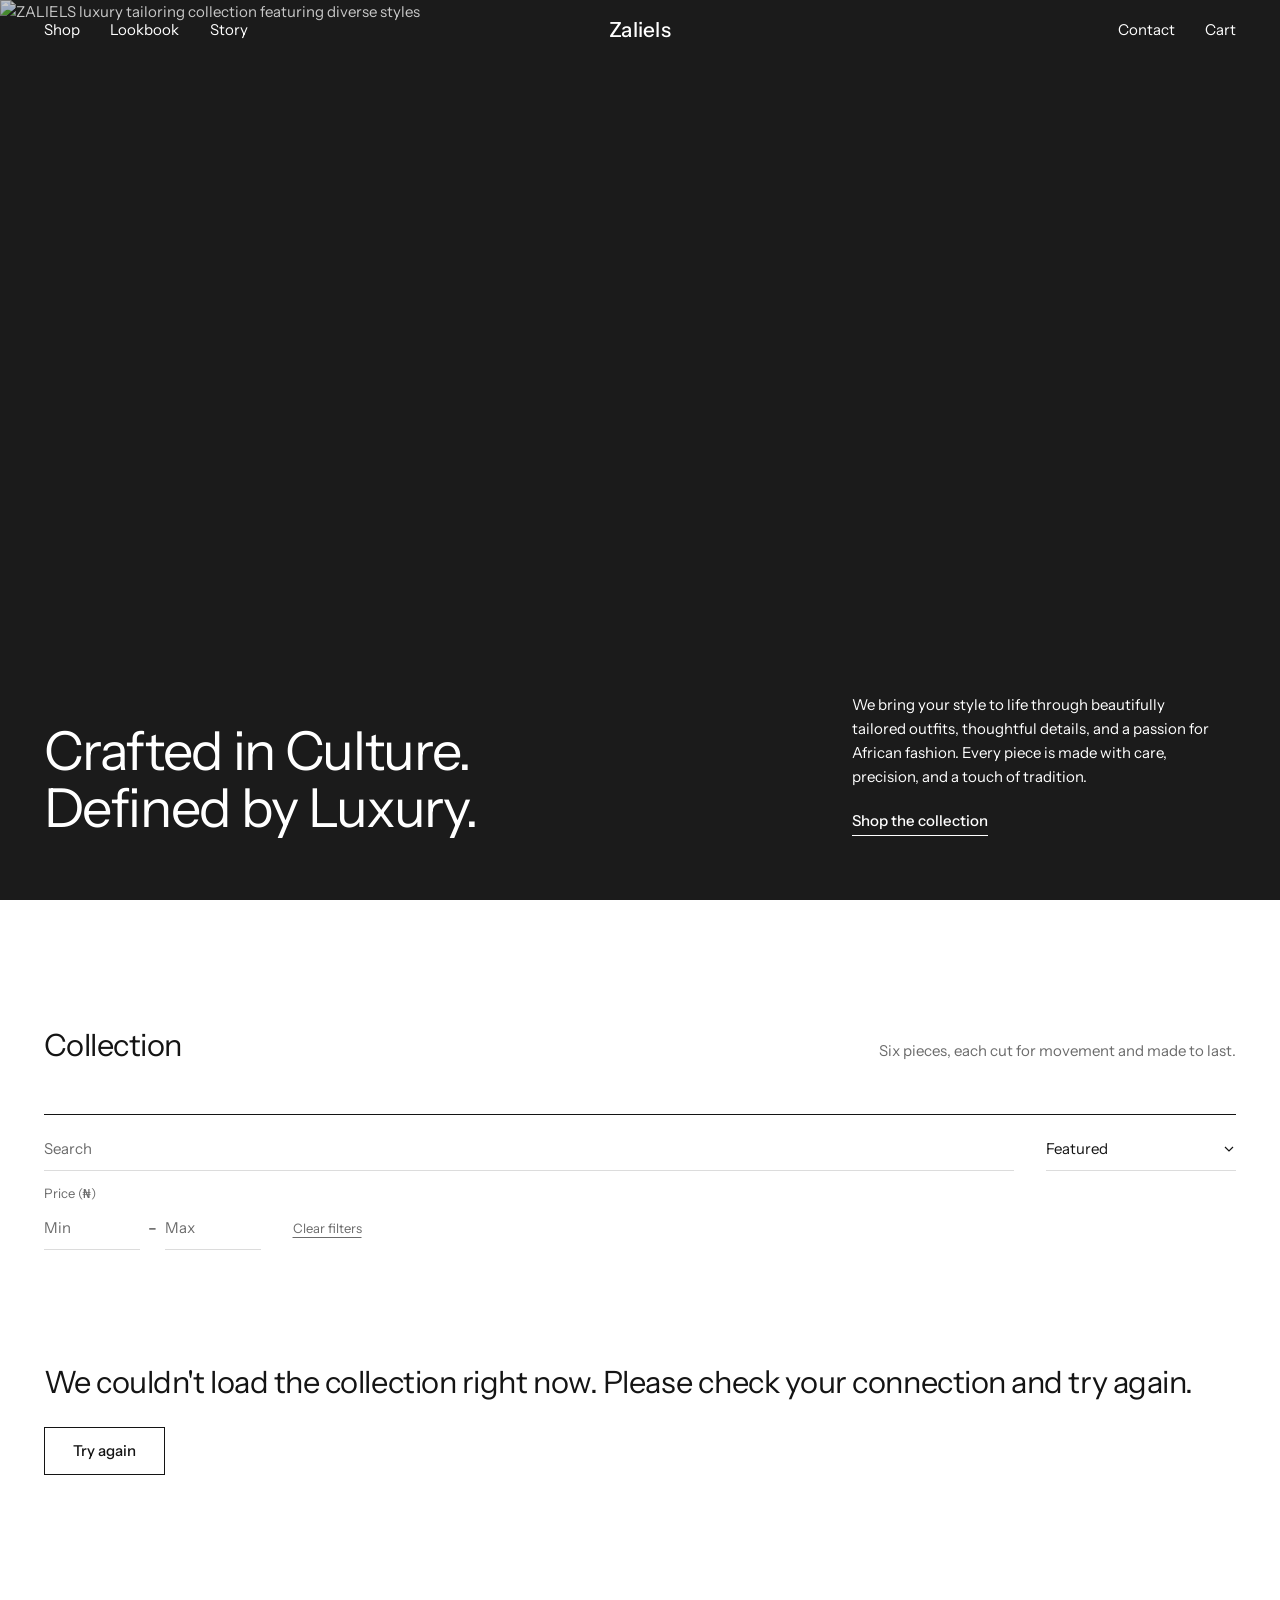
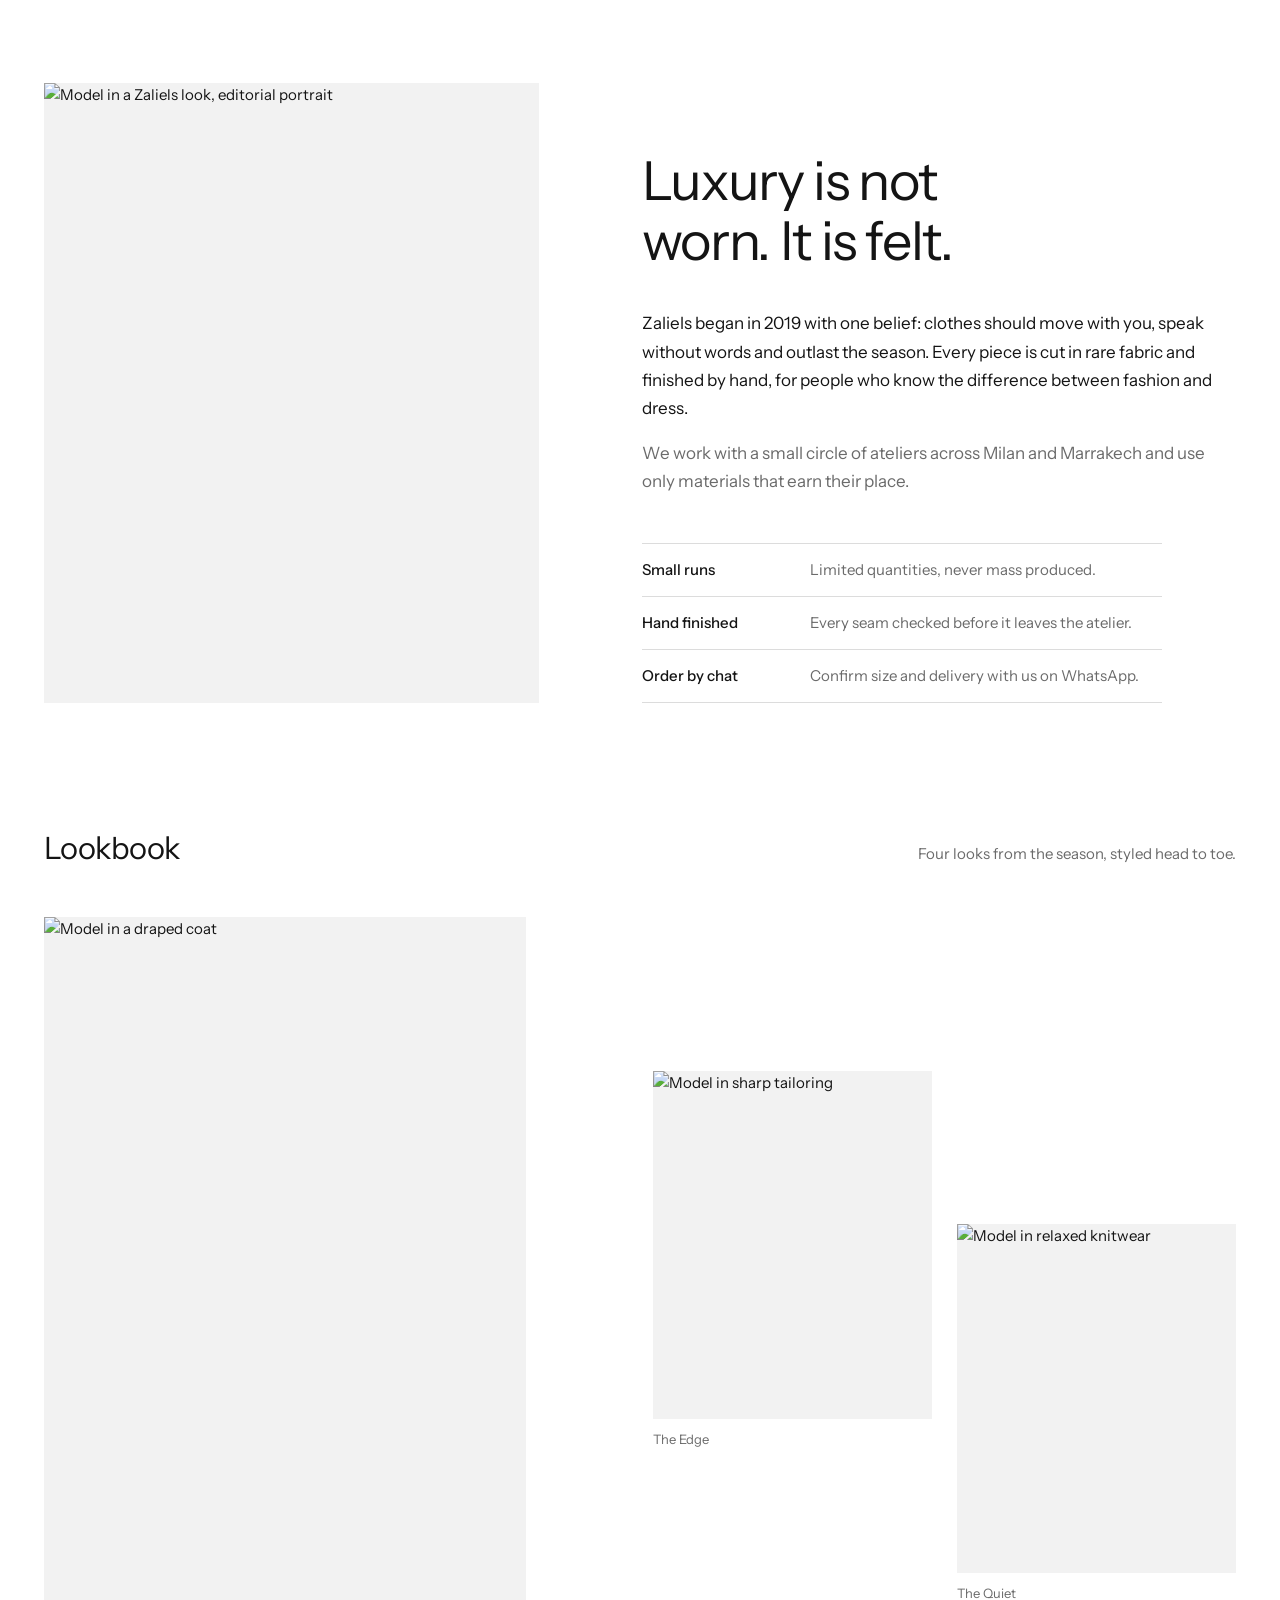
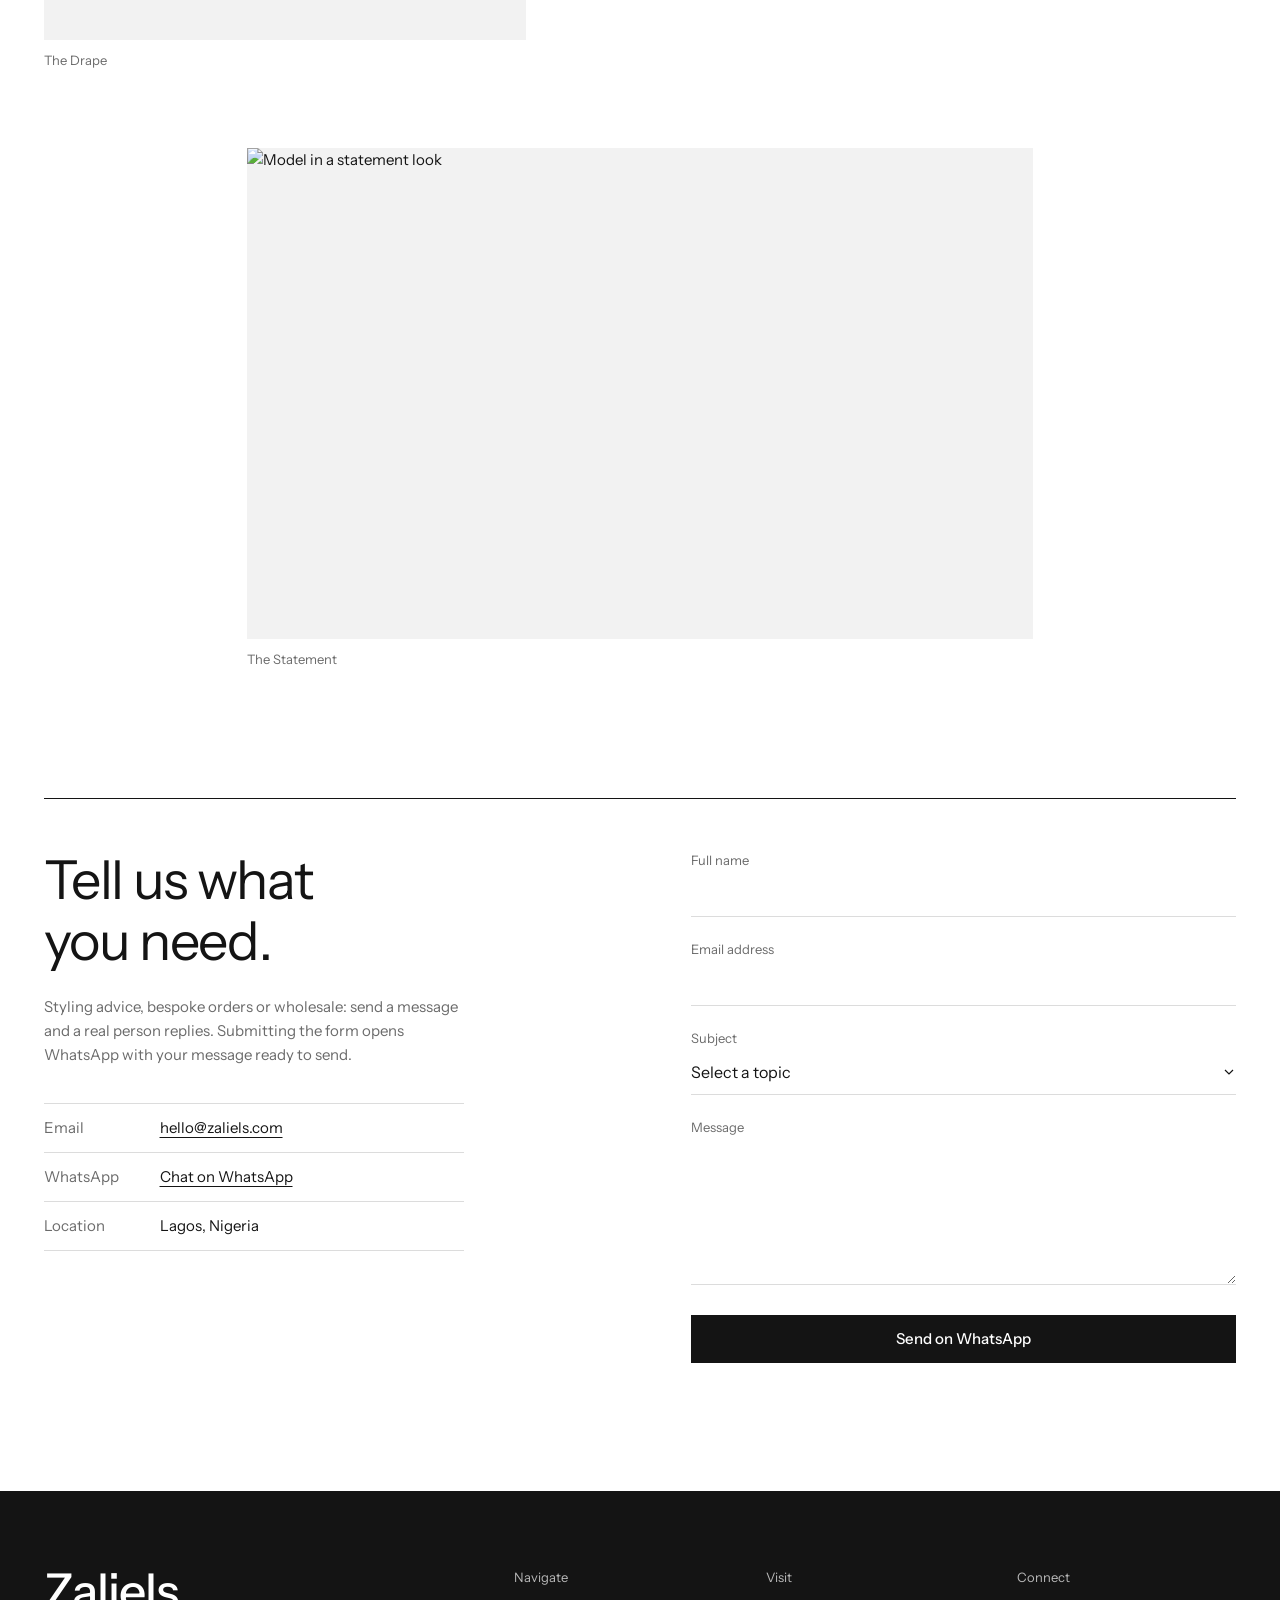
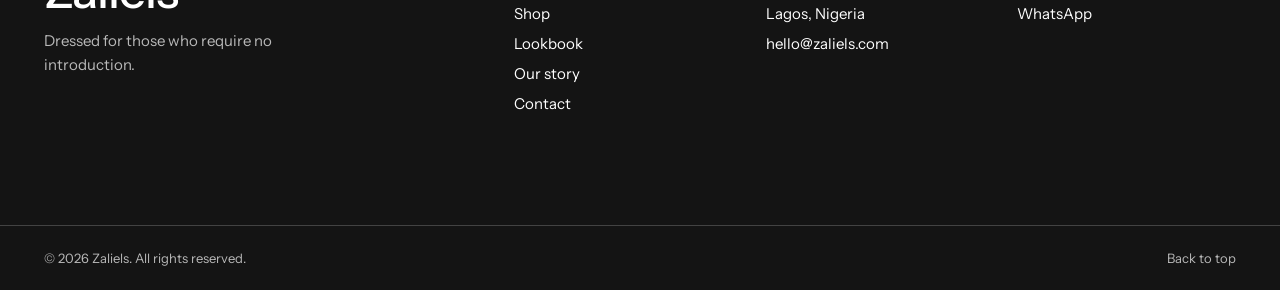
==== commit 3591cb62: "change background" ====
--- a/index.html
+++ b/index.html
@@ -53,13 +53,18 @@
   <main id="main">
   <!-- HERO -->
   <section class="hero" id="hero" aria-label="Introduction">
-    <img class="hero__img"
-  src="https://res.cloudinary.com/kwqbpgye/image/upload/w_1400,q_auto,f_auto/v1792060703/Zaliels_hero_background.jpg"
-  srcset="https://res.cloudinary.com/kwqbpgye/image/upload/w_900,q_auto,f_auto/v1792060703/Zaliels_hero_background.jpg 900w,
-          https://res.cloudinary.com/kwqbpgye/image/upload/w_1400,q_auto,f_auto/v1792060703/Zaliels_hero_background.jpg 1400w,
-          https://res.cloudinary.com/kwqbpgye/image/upload/w_2000,q_auto,f_auto/v1792060703/Zaliels_hero_background.jpg 2000w"
-  sizes="100vw" width="2000" height="1333"
-  alt="Model wearing Zaliels" fetchpriority="high" />
+  
+<img class="hero__img"
+  src="https://res.cloudinary.com/kwqbpgye/image/upload/w_1400,q_auto,f_auto/v1792080544/fashion_lineup.png"
+  srcset="https://res.cloudinary.com/kwqbpgye/image/upload/w_900,q_auto,f_auto/v1792080544/fashion_lineup.png 900w,
+          https://res.cloudinary.com/kwqbpgye/image/upload/w_1400,q_auto,f_auto/v1792080544/fashion_lineup.png 1400w,
+          https://res.cloudinary.com/kwqbpgye/image/upload/w_2000,q_auto,f_auto/v1792080544/fashion_lineup.png 2000w"
+  sizes="100vw"
+  width="2000"
+  height="1333"
+  alt="ZALIELS luxury tailoring collection featuring diverse styles"
+  fetchpriority="high" />
+
     <div class="hero__copy">
       <h1 class="hero__title">Crafted in Culture. Defined by Luxury.</h1>
       <p class="hero__tagline">We bring your style to life through beautifully tailored outfits, thoughtful details, and a passion for African fashion. Every piece is made with care, precision, and a touch of tradition.</p>
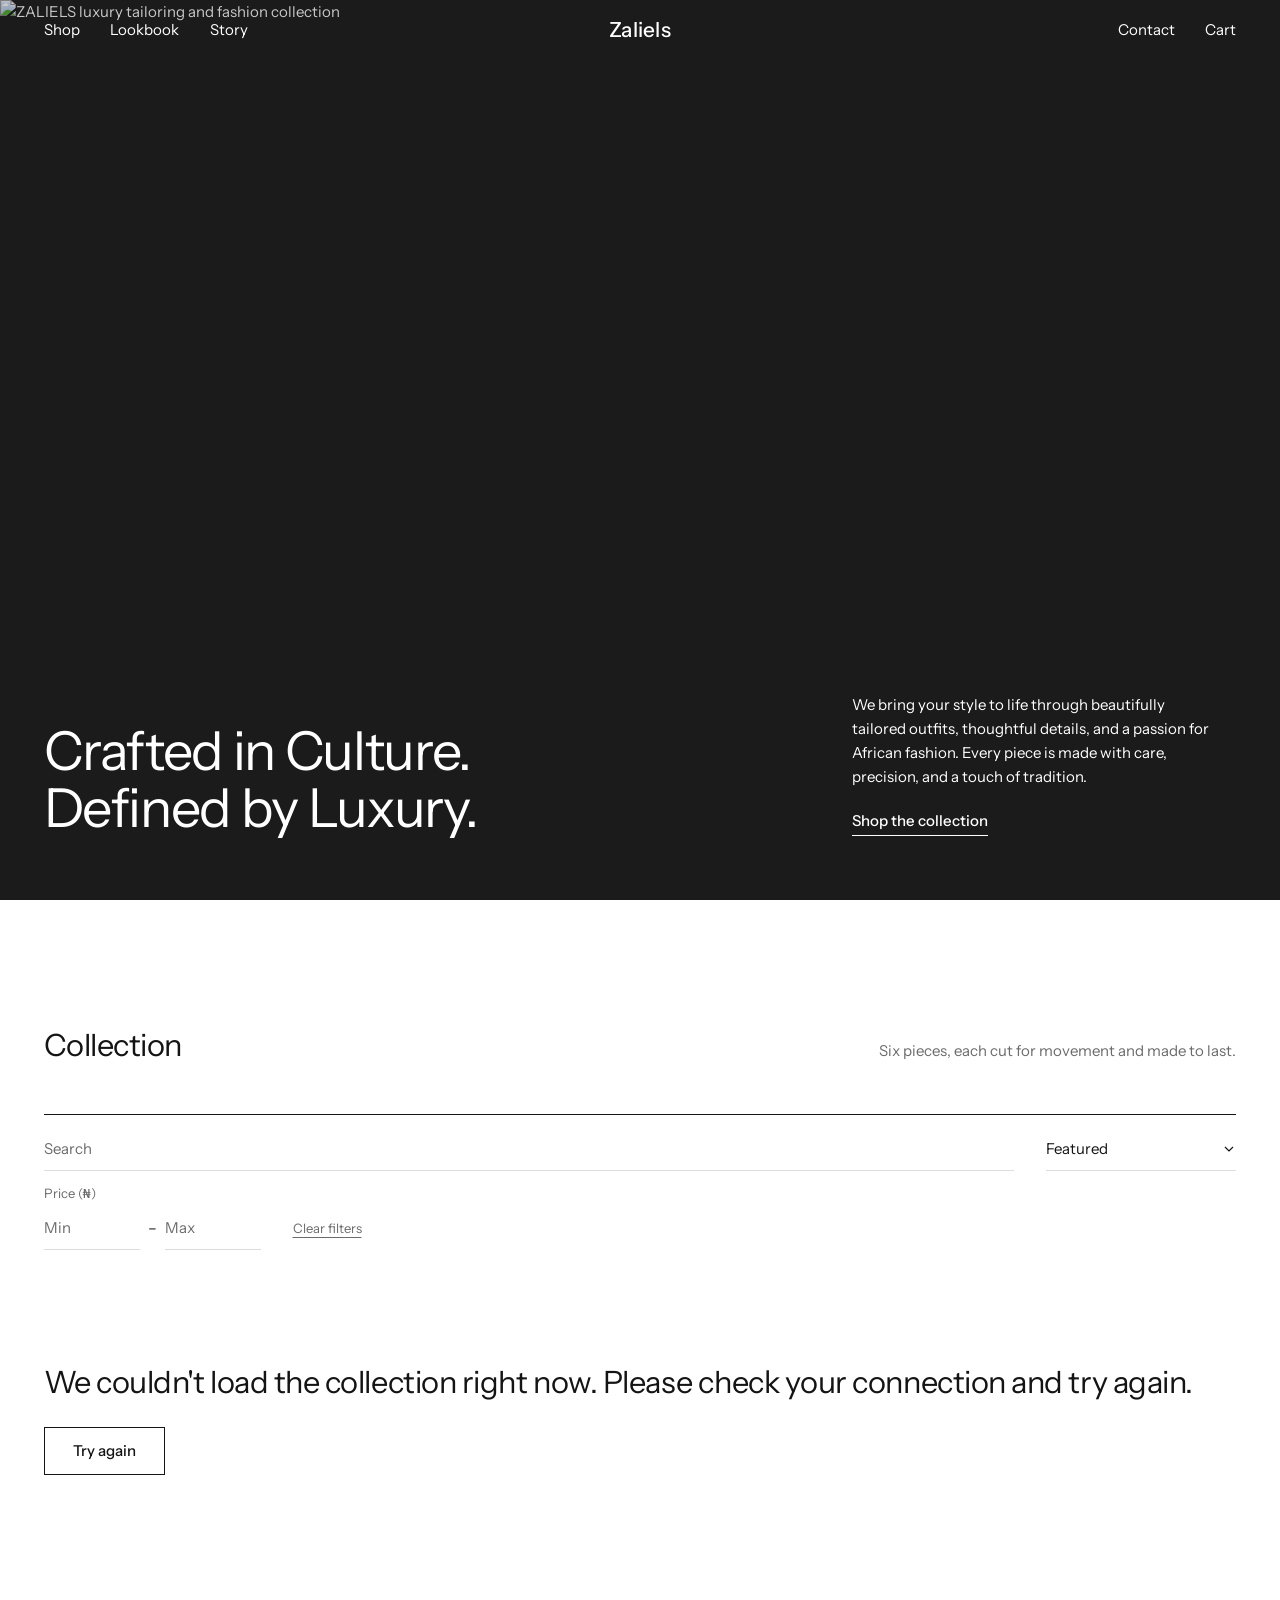
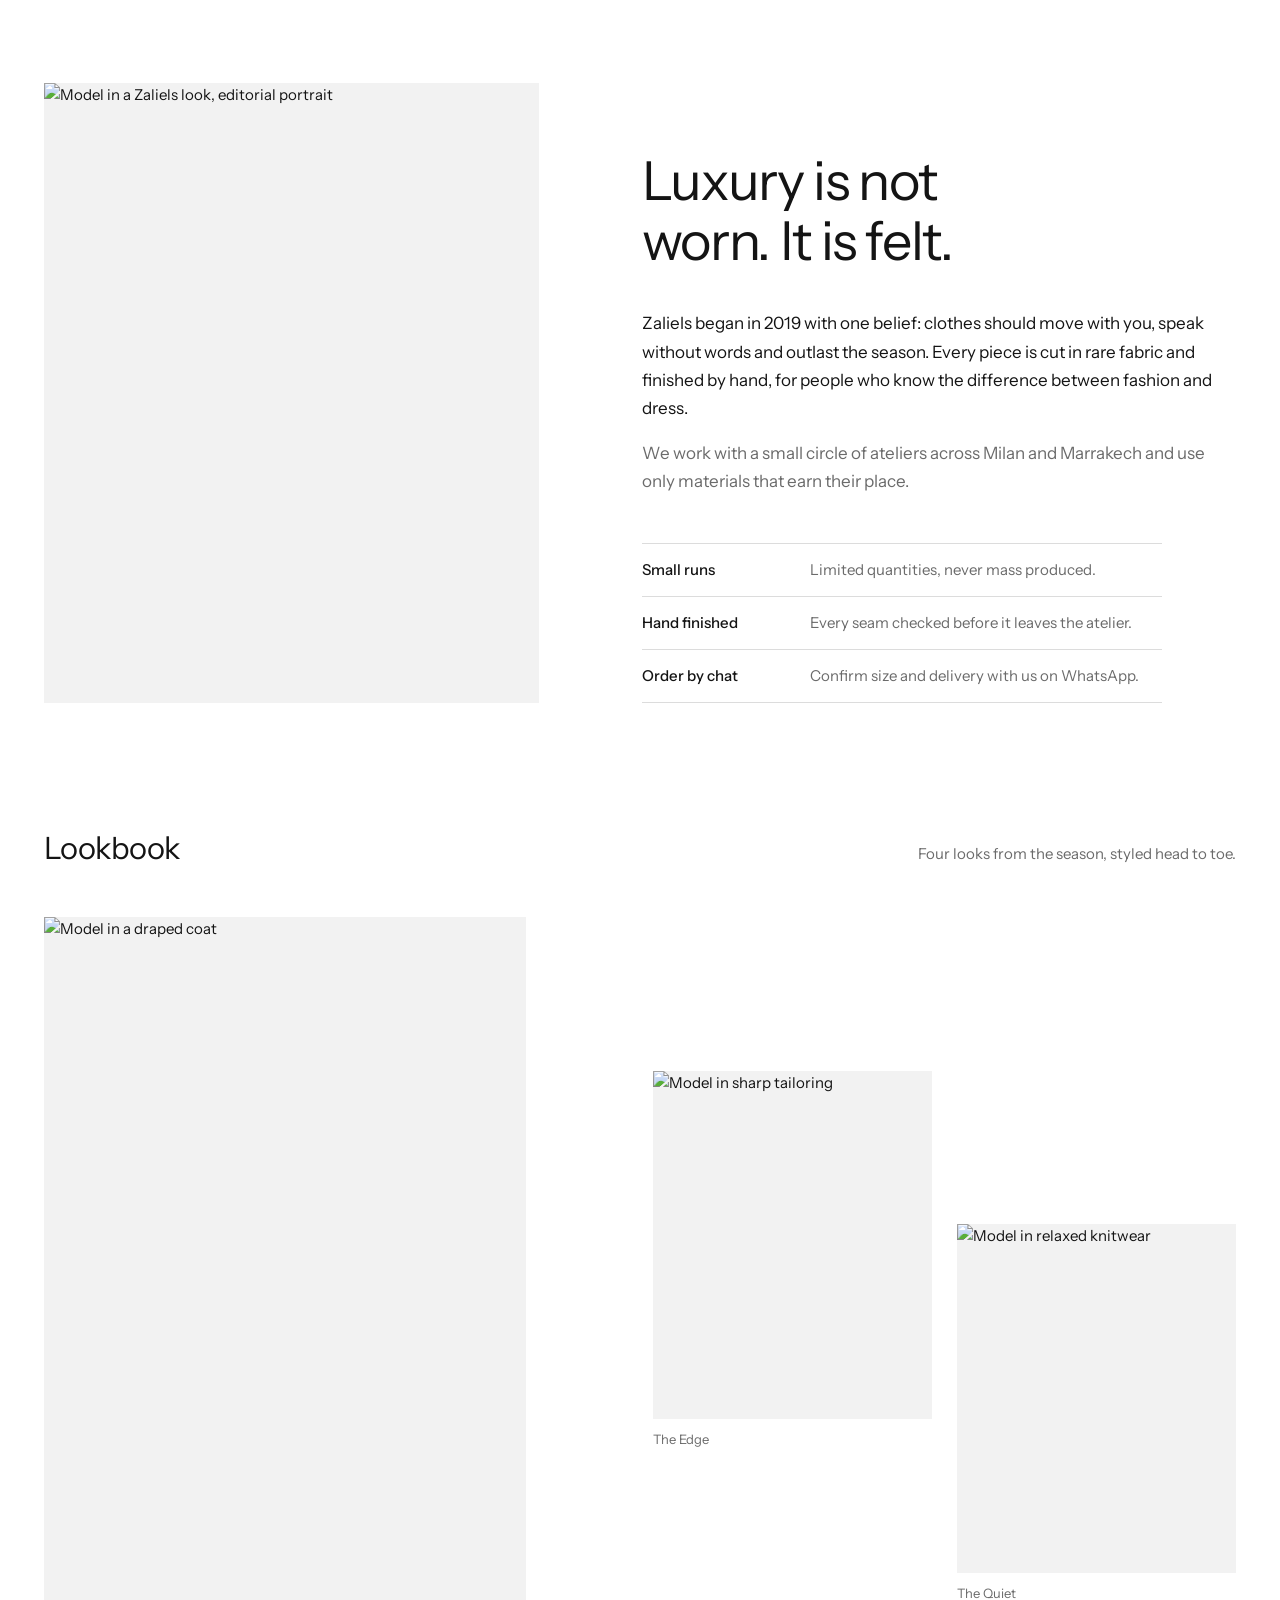
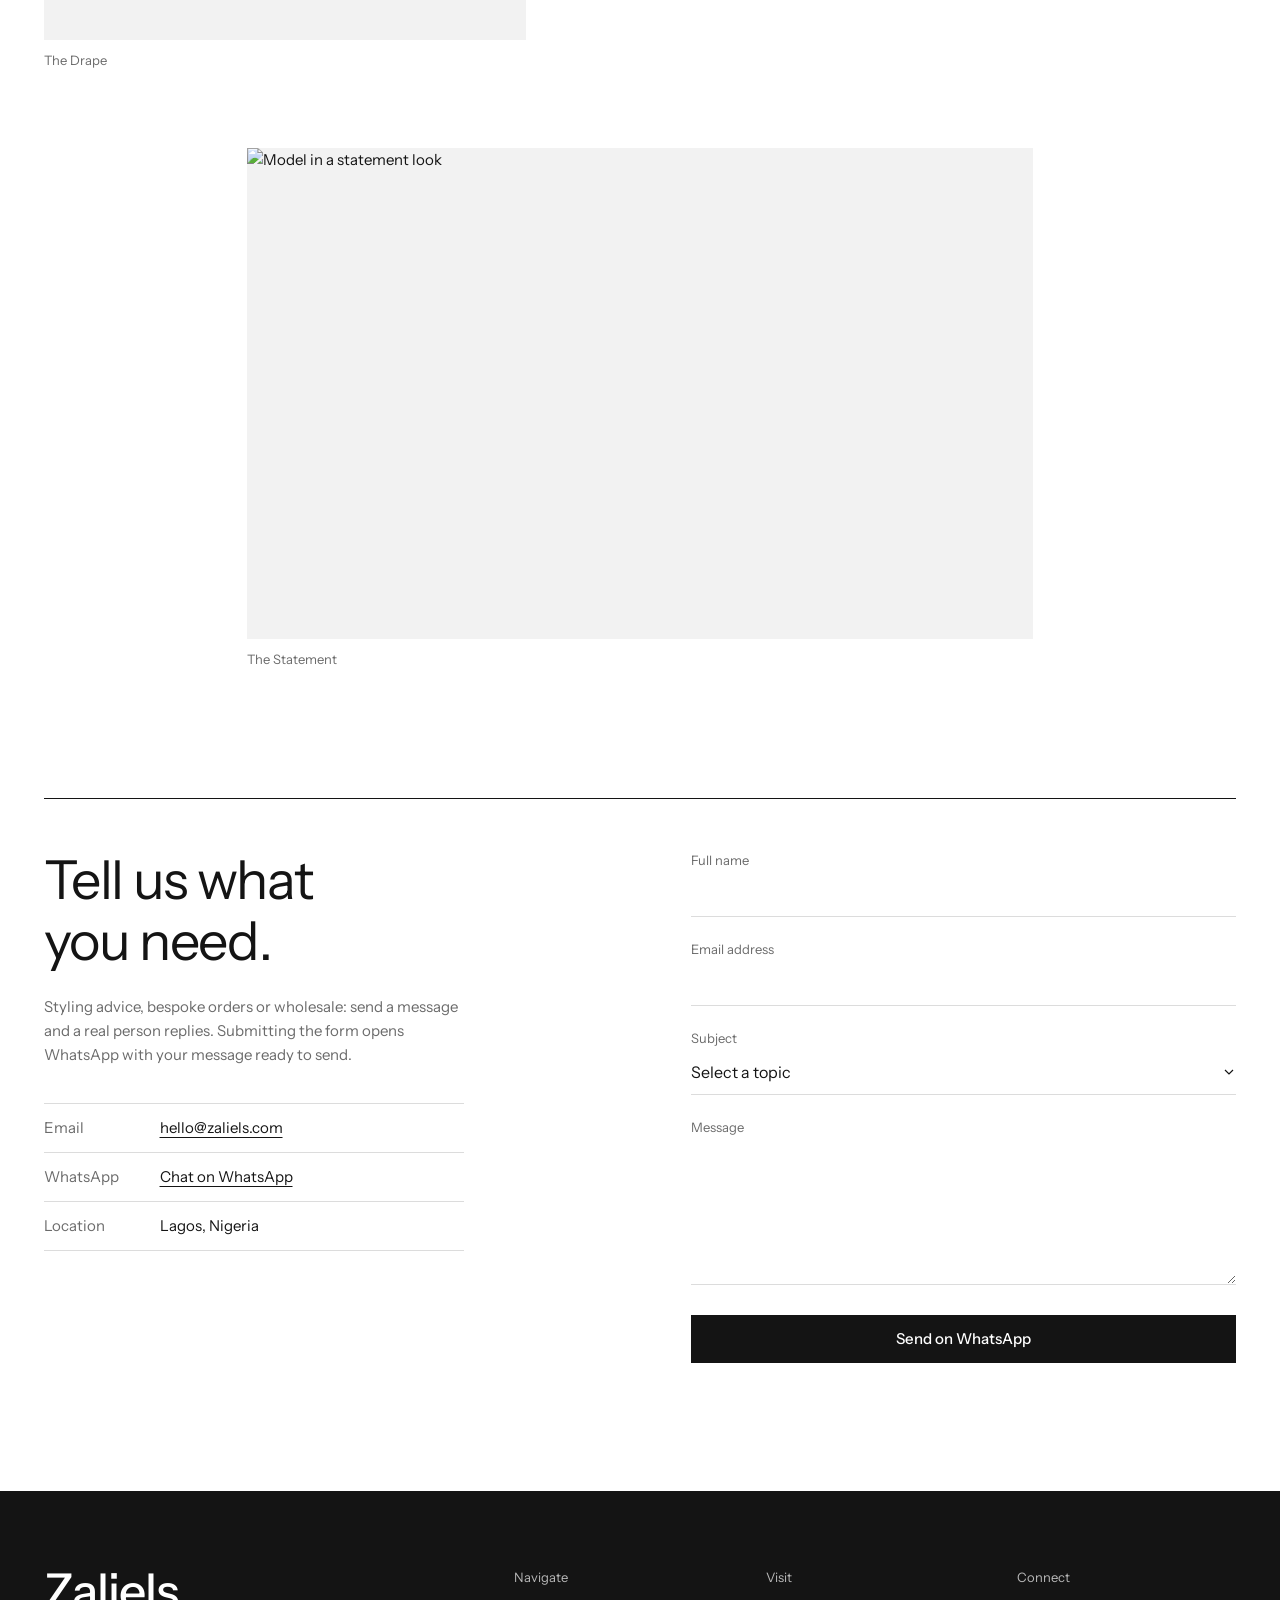
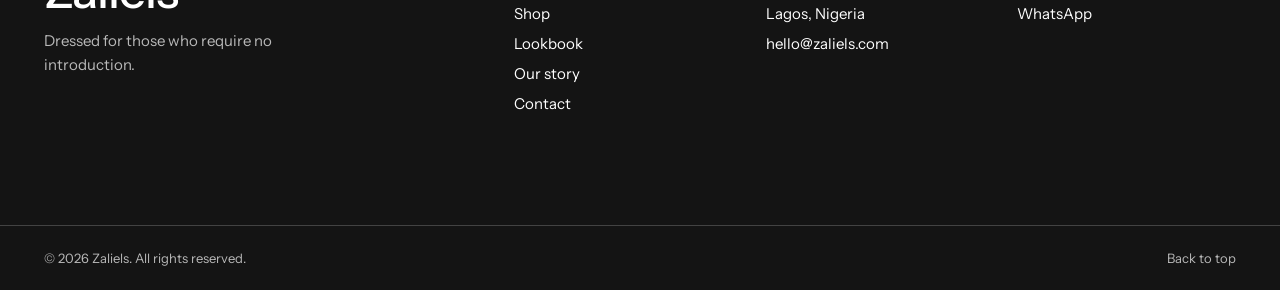
==== commit 363d6cd1: "changes" ====
--- a/index.html
+++ b/index.html
@@ -54,16 +54,18 @@
   <!-- HERO -->
   <section class="hero" id="hero" aria-label="Introduction">
   
+
 <img class="hero__img"
-  src="https://res.cloudinary.com/kwqbpgye/image/upload/w_1400,q_auto,f_auto/v1792080544/fashion_lineup.png"
-  srcset="https://res.cloudinary.com/kwqbpgye/image/upload/w_900,q_auto,f_auto/v1792080544/fashion_lineup.png 900w,
-          https://res.cloudinary.com/kwqbpgye/image/upload/w_1400,q_auto,f_auto/v1792080544/fashion_lineup.png 1400w,
-          https://res.cloudinary.com/kwqbpgye/image/upload/w_2000,q_auto,f_auto/v1792080544/fashion_lineup.png 2000w"
+  src="https://res.cloudinary.com/kwqbpgye/image/upload/w_1400,q_auto,f_auto/v1792080939/Zalielsactual.jpg"
+  srcset="https://res.cloudinary.com/kwqbpgye/image/upload/w_900,q_auto,f_auto/v1792080939/Zalielsactual.jpg 900w,
+          https://res.cloudinary.com/kwqbpgye/image/upload/w_1400,q_auto,f_auto/v1792080939/Zalielsactual.jpg 1400w,
+          https://res.cloudinary.com/kwqbpgye/image/upload/w_2000,q_auto,f_auto/v1792080939/Zalielsactual.jpg 2000w"
   sizes="100vw"
   width="2000"
   height="1333"
-  alt="ZALIELS luxury tailoring collection featuring diverse styles"
+  alt="ZALIELS luxury tailoring and fashion collection"
   fetchpriority="high" />
+
 
     <div class="hero__copy">
       <h1 class="hero__title">Crafted in Culture. Defined by Luxury.</h1>
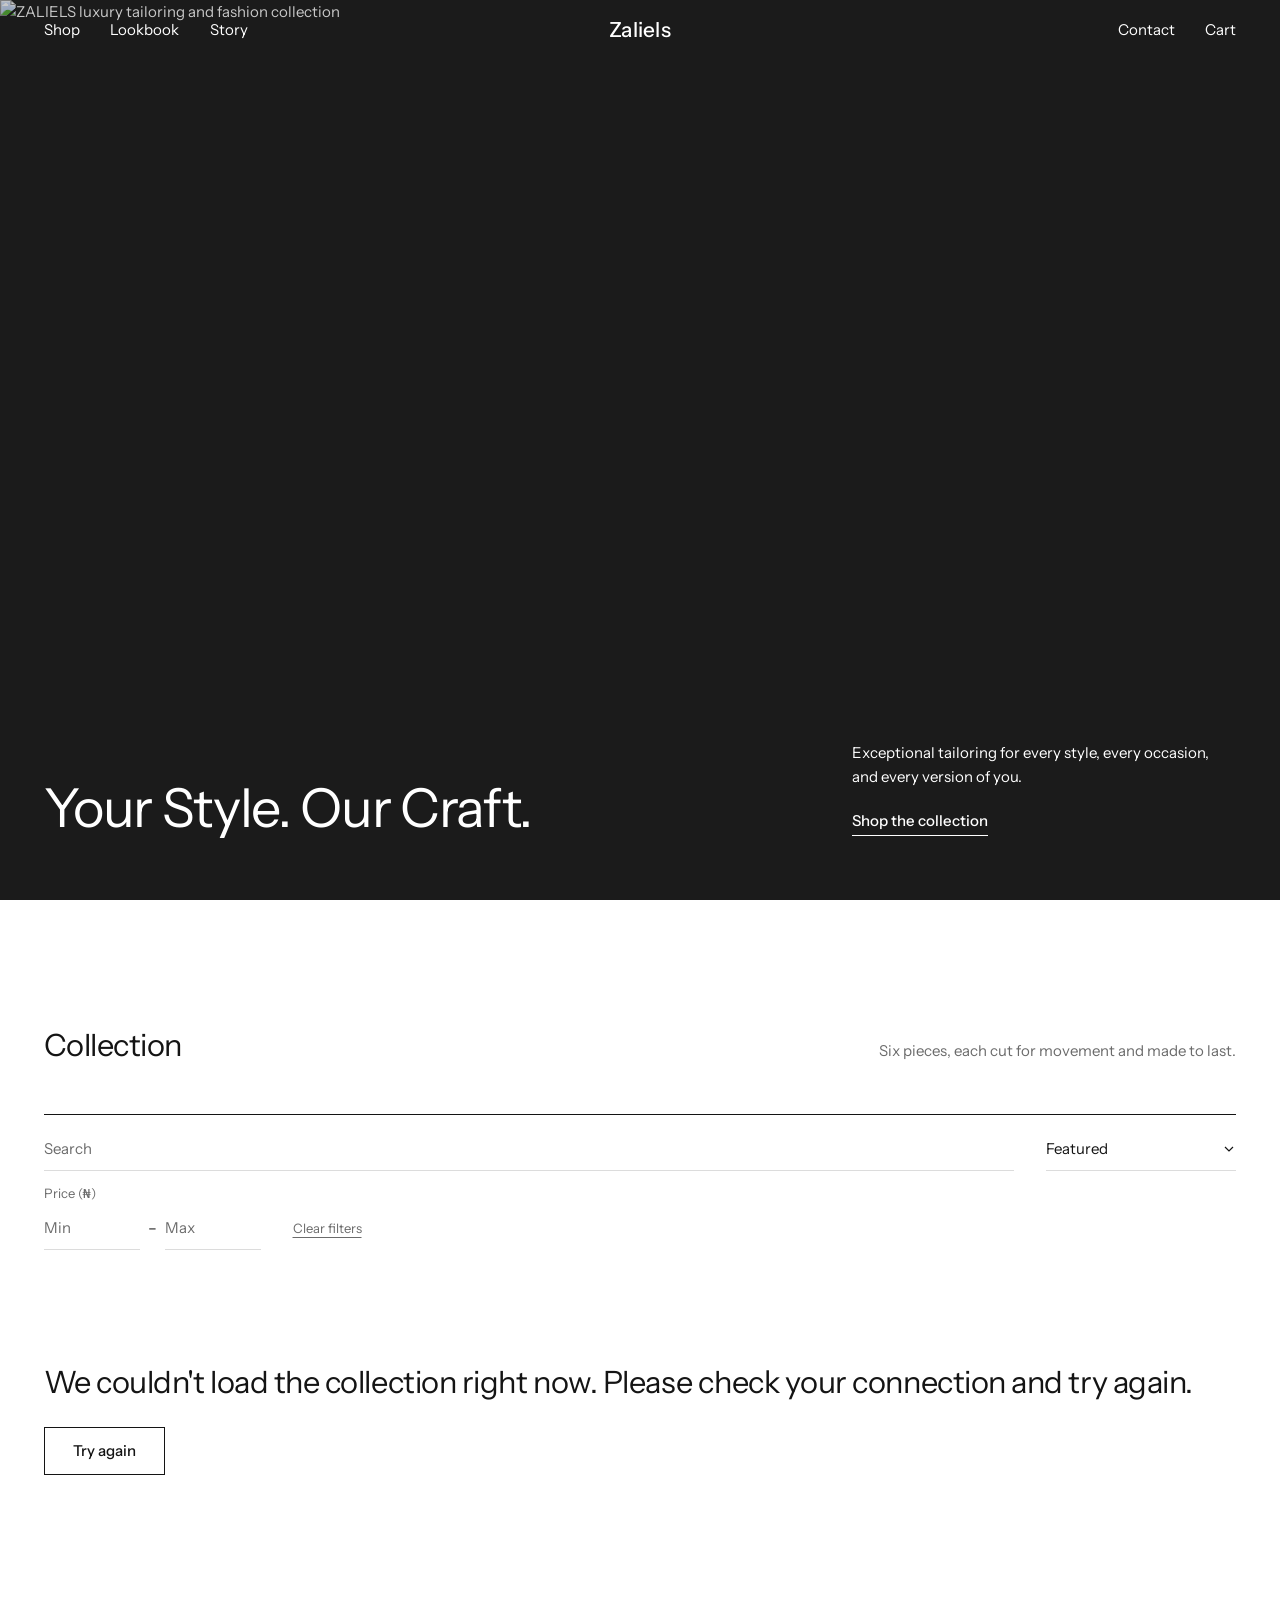
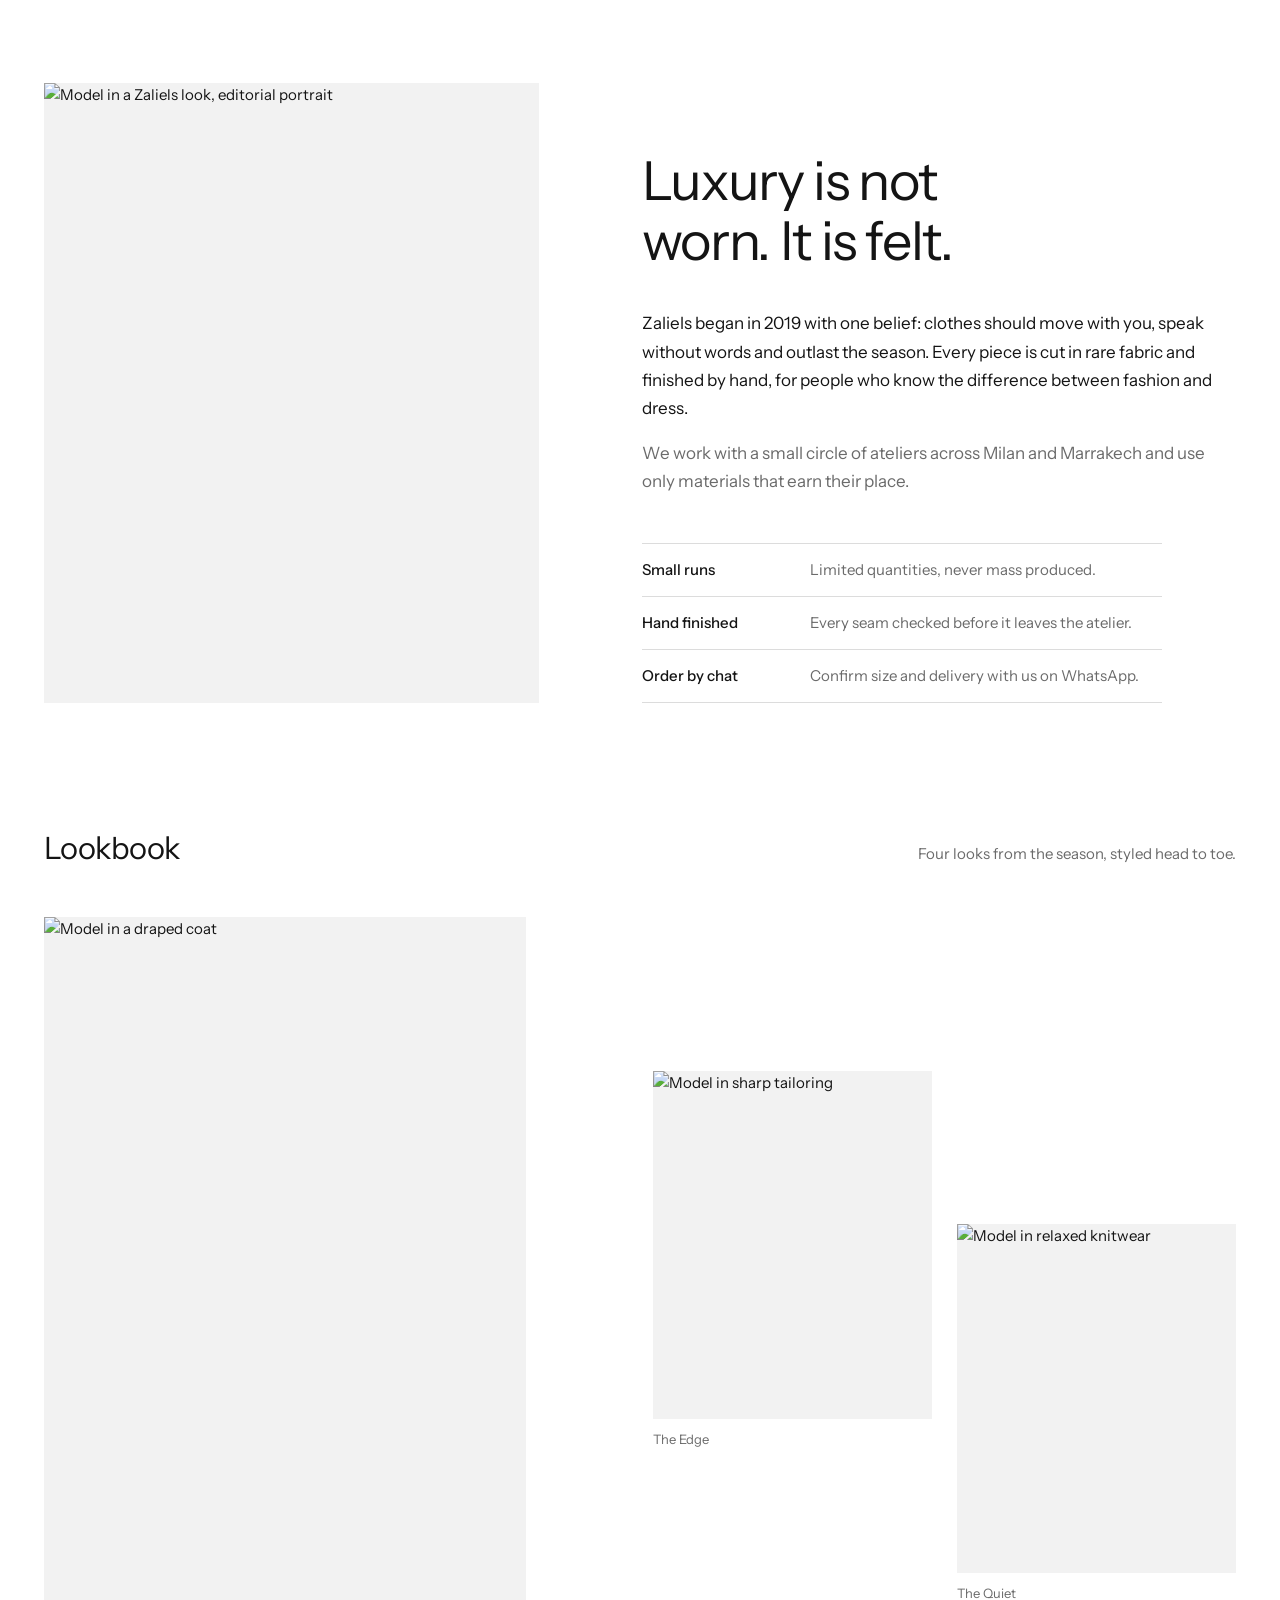
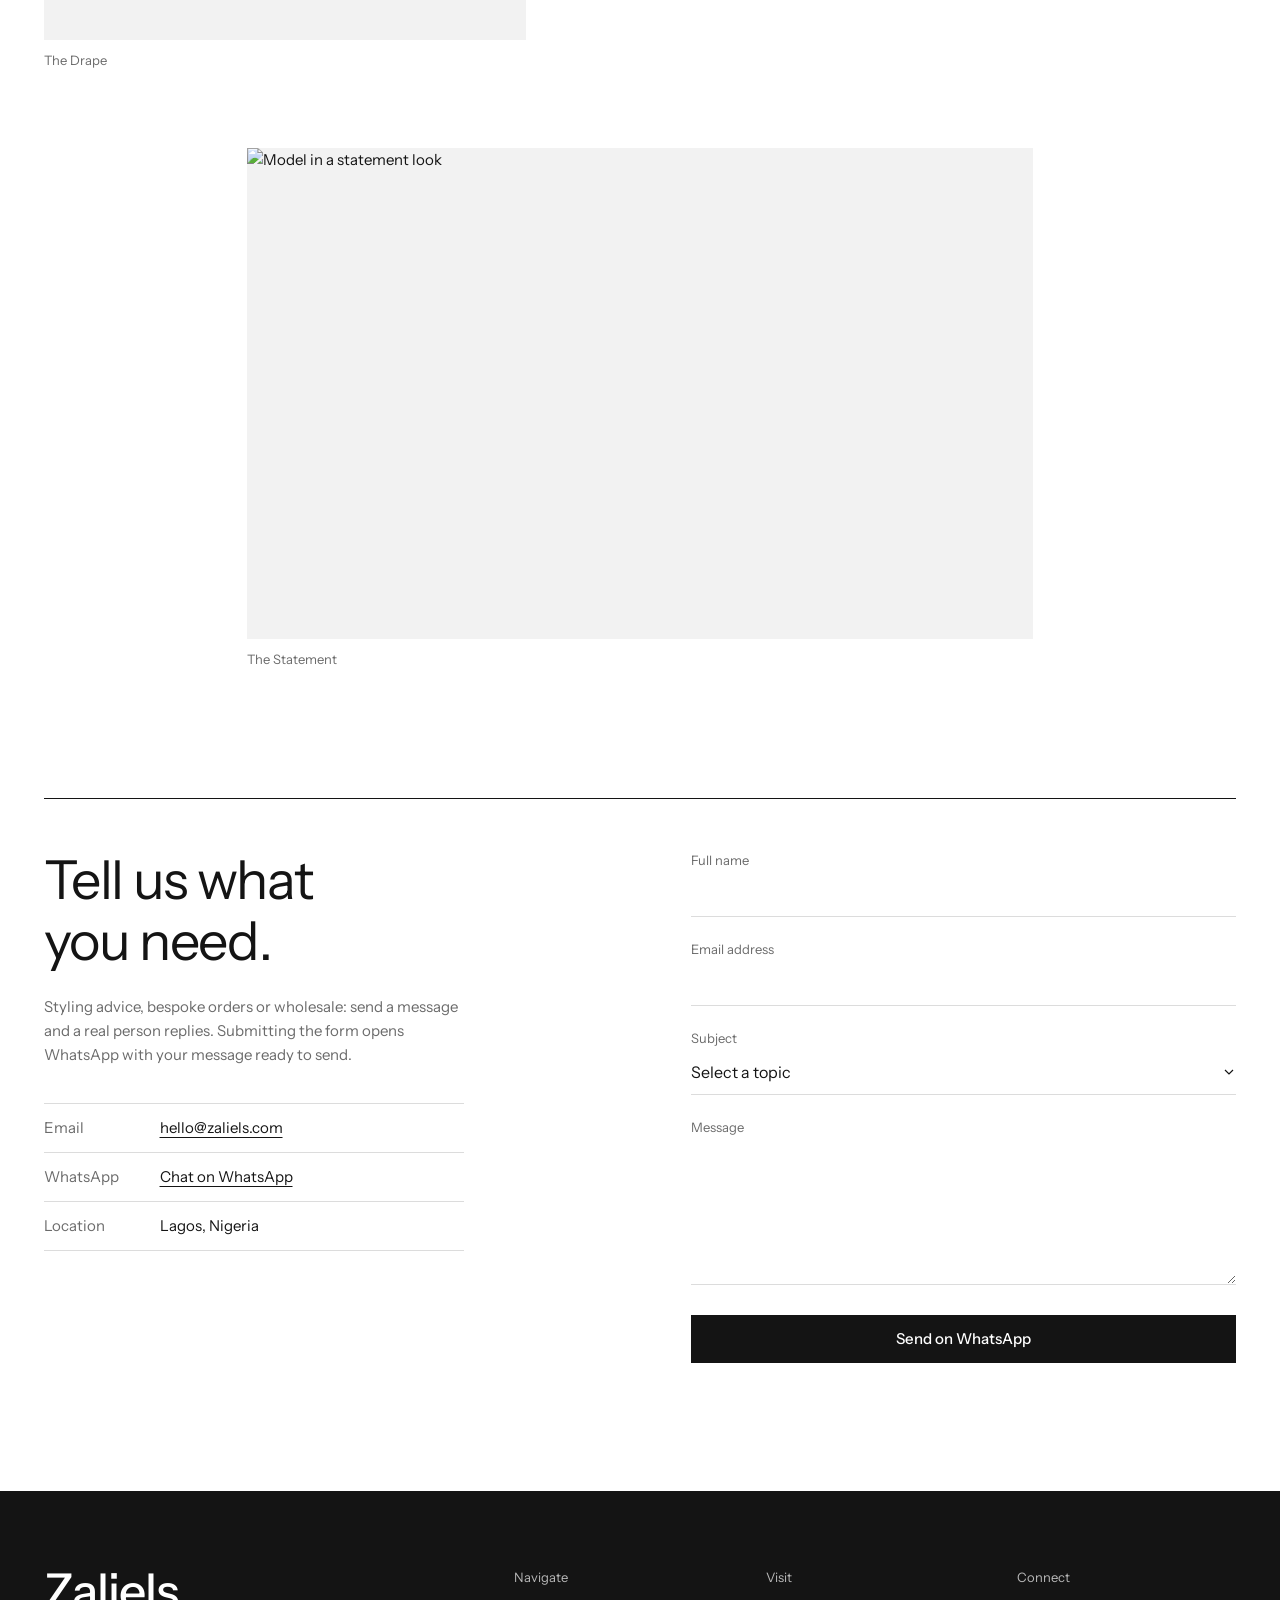
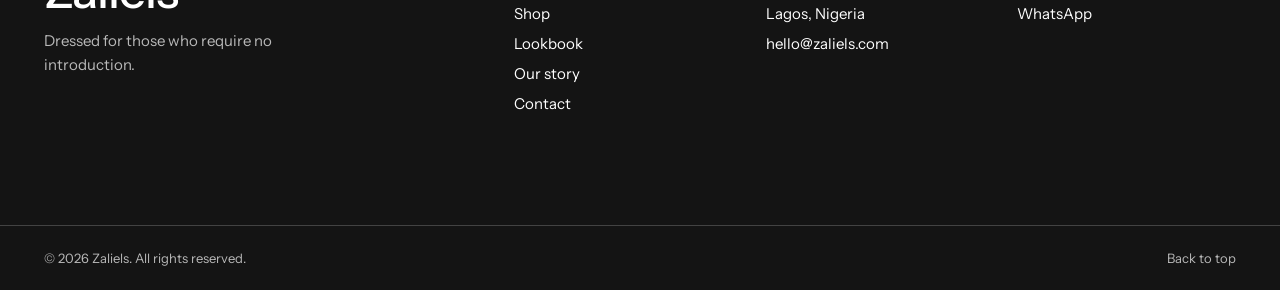
==== commit f6c1fec0: "changes" ====
--- a/index.html
+++ b/index.html
@@ -68,8 +68,8 @@
 
 
     <div class="hero__copy">
-      <h1 class="hero__title">Crafted in Culture. Defined by Luxury.</h1>
-      <p class="hero__tagline">We bring your style to life through beautifully tailored outfits, thoughtful details, and a passion for African fashion. Every piece is made with care, precision, and a touch of tradition.</p>
+      <h1 class="hero__title">Your Style. Our Craft.</h1>
+      <p class="hero__tagline">Exceptional tailoring for every style, every occasion, and every version of you.</p>
       <a href="#collection" class="hero__link">Shop the collection</a>
     </div>
   </section>
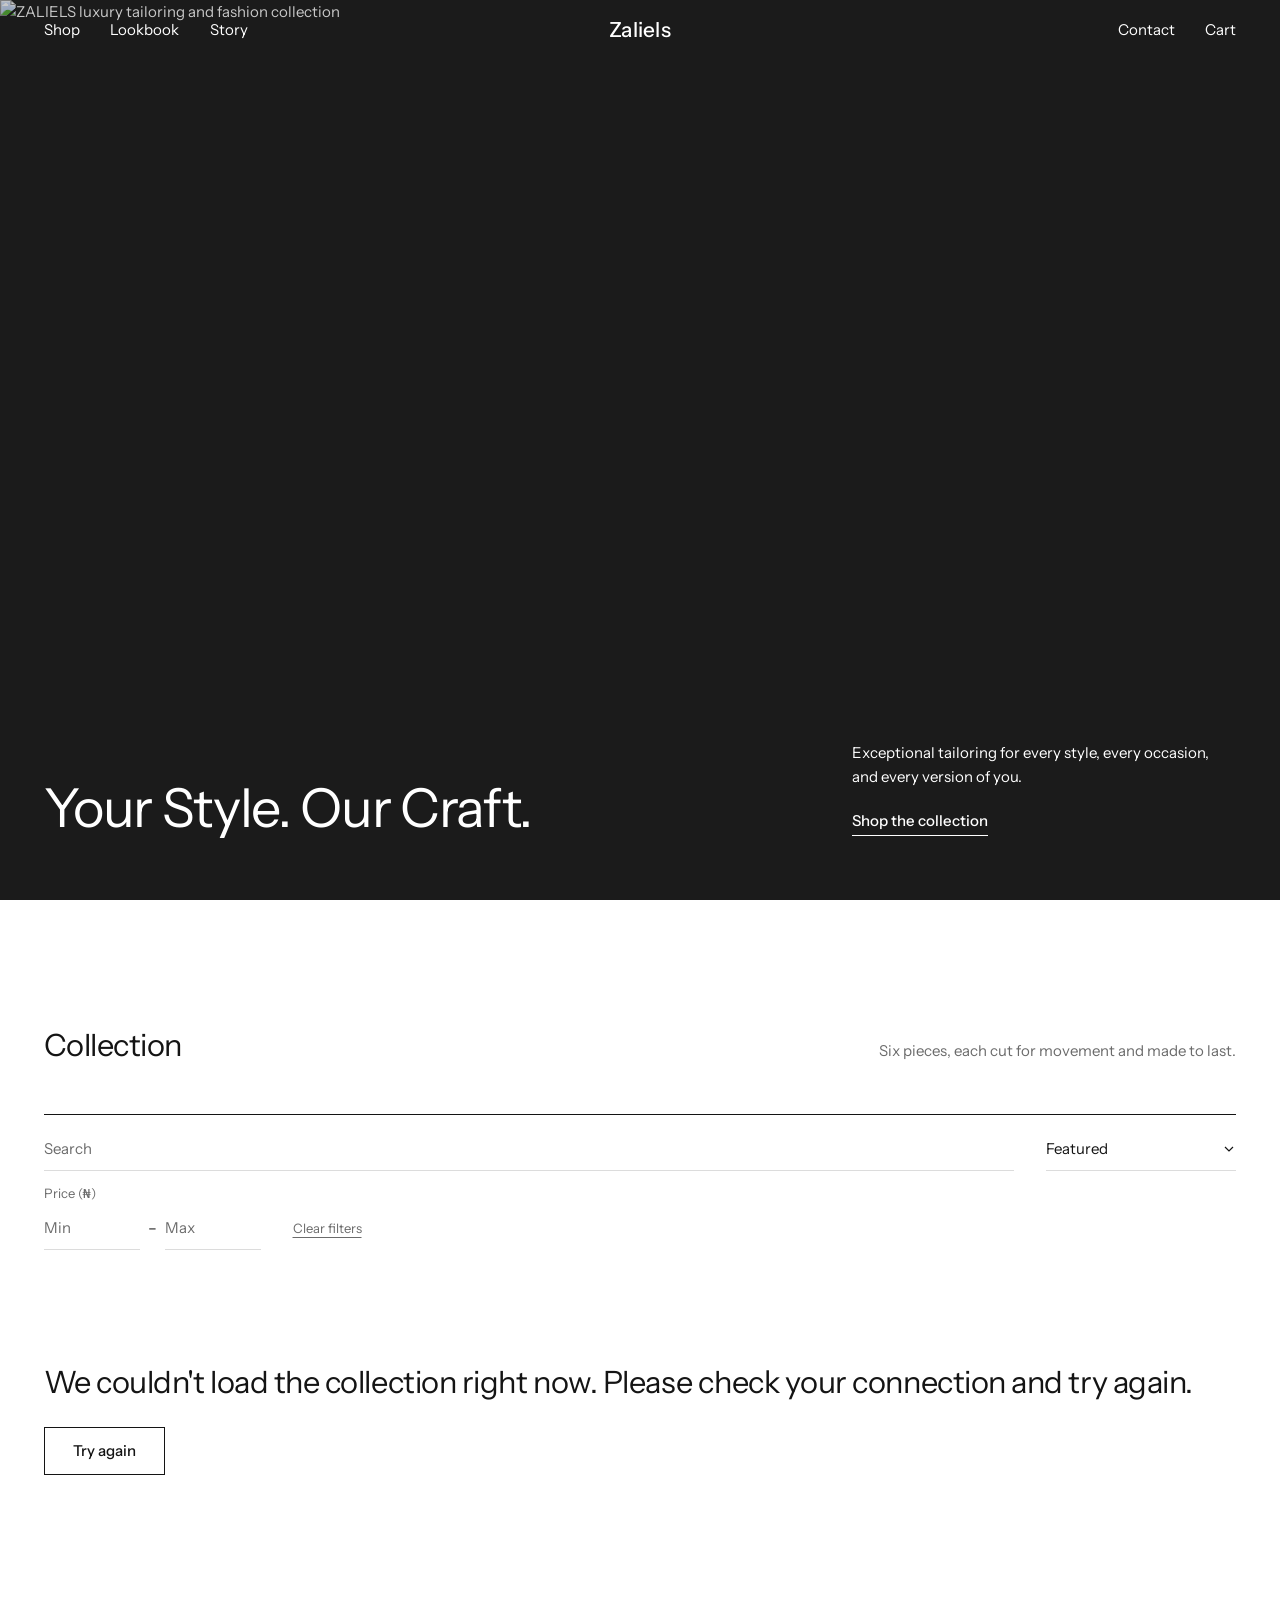
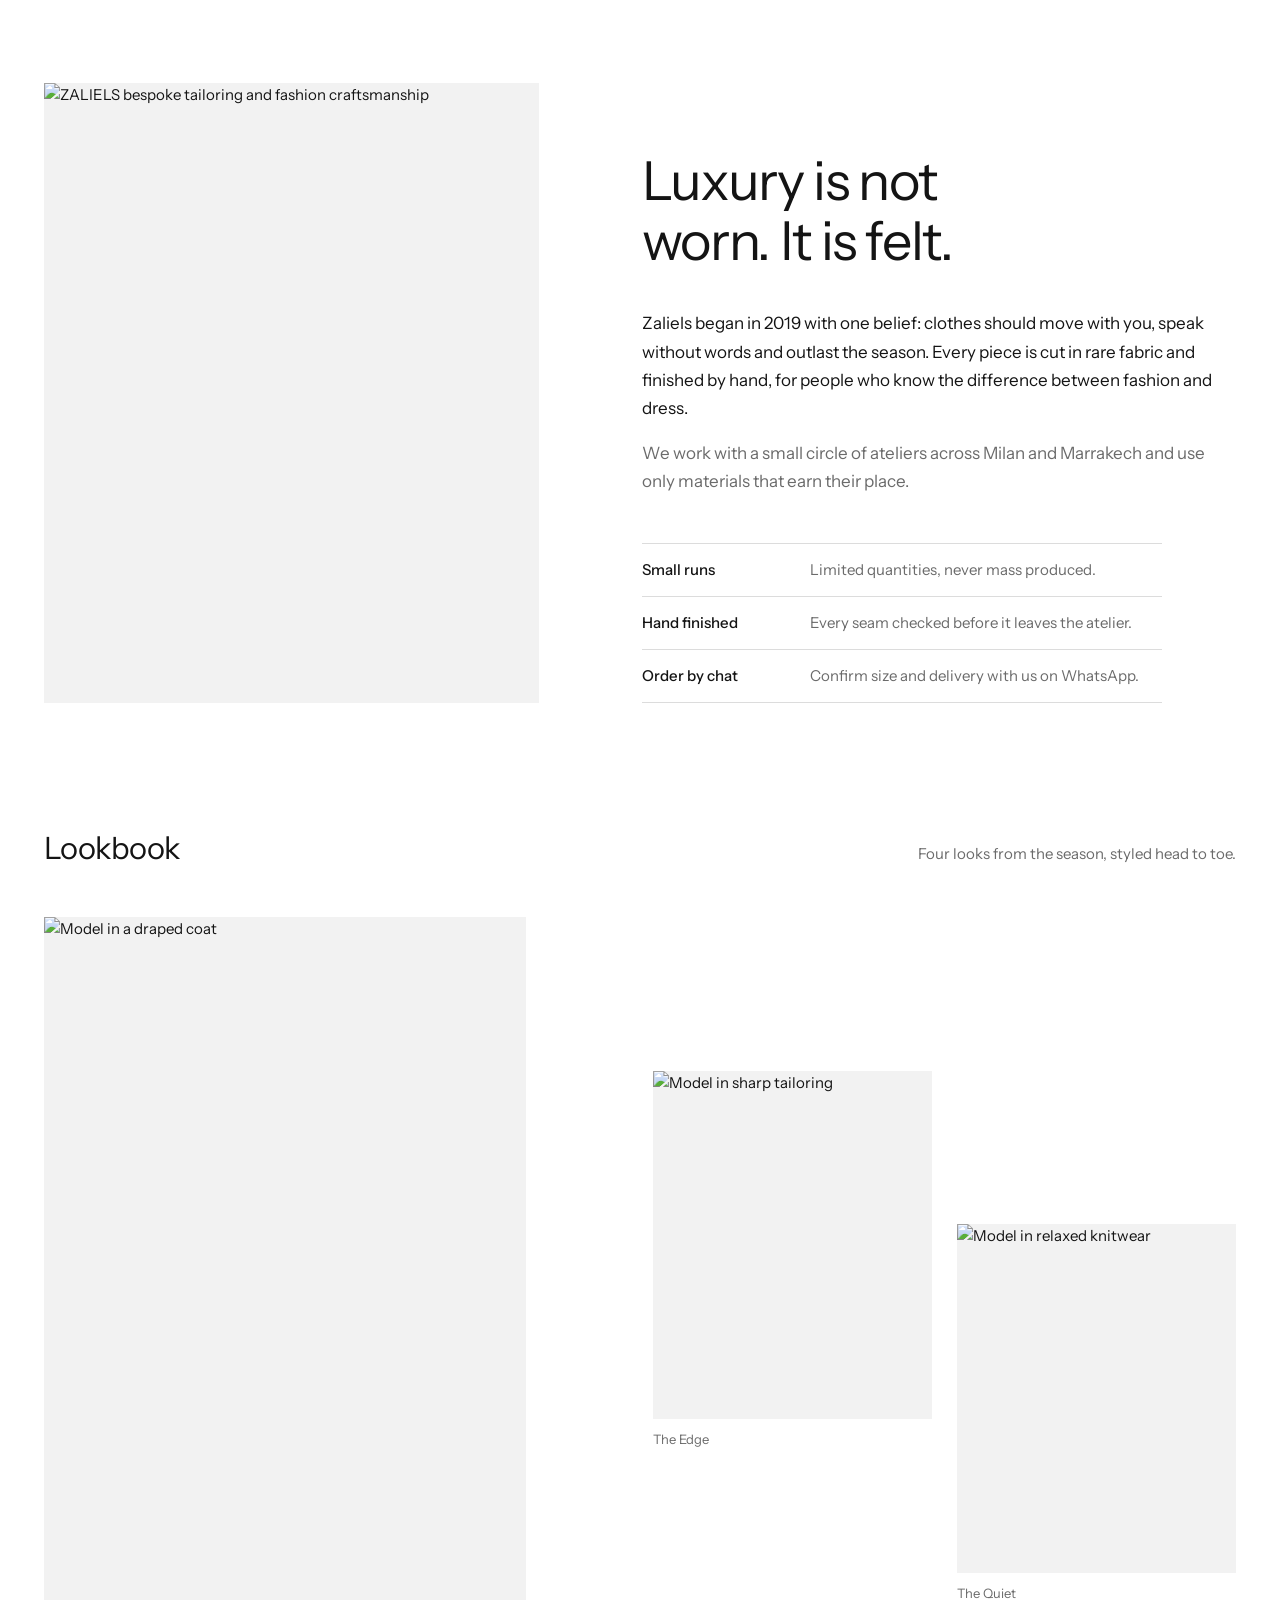
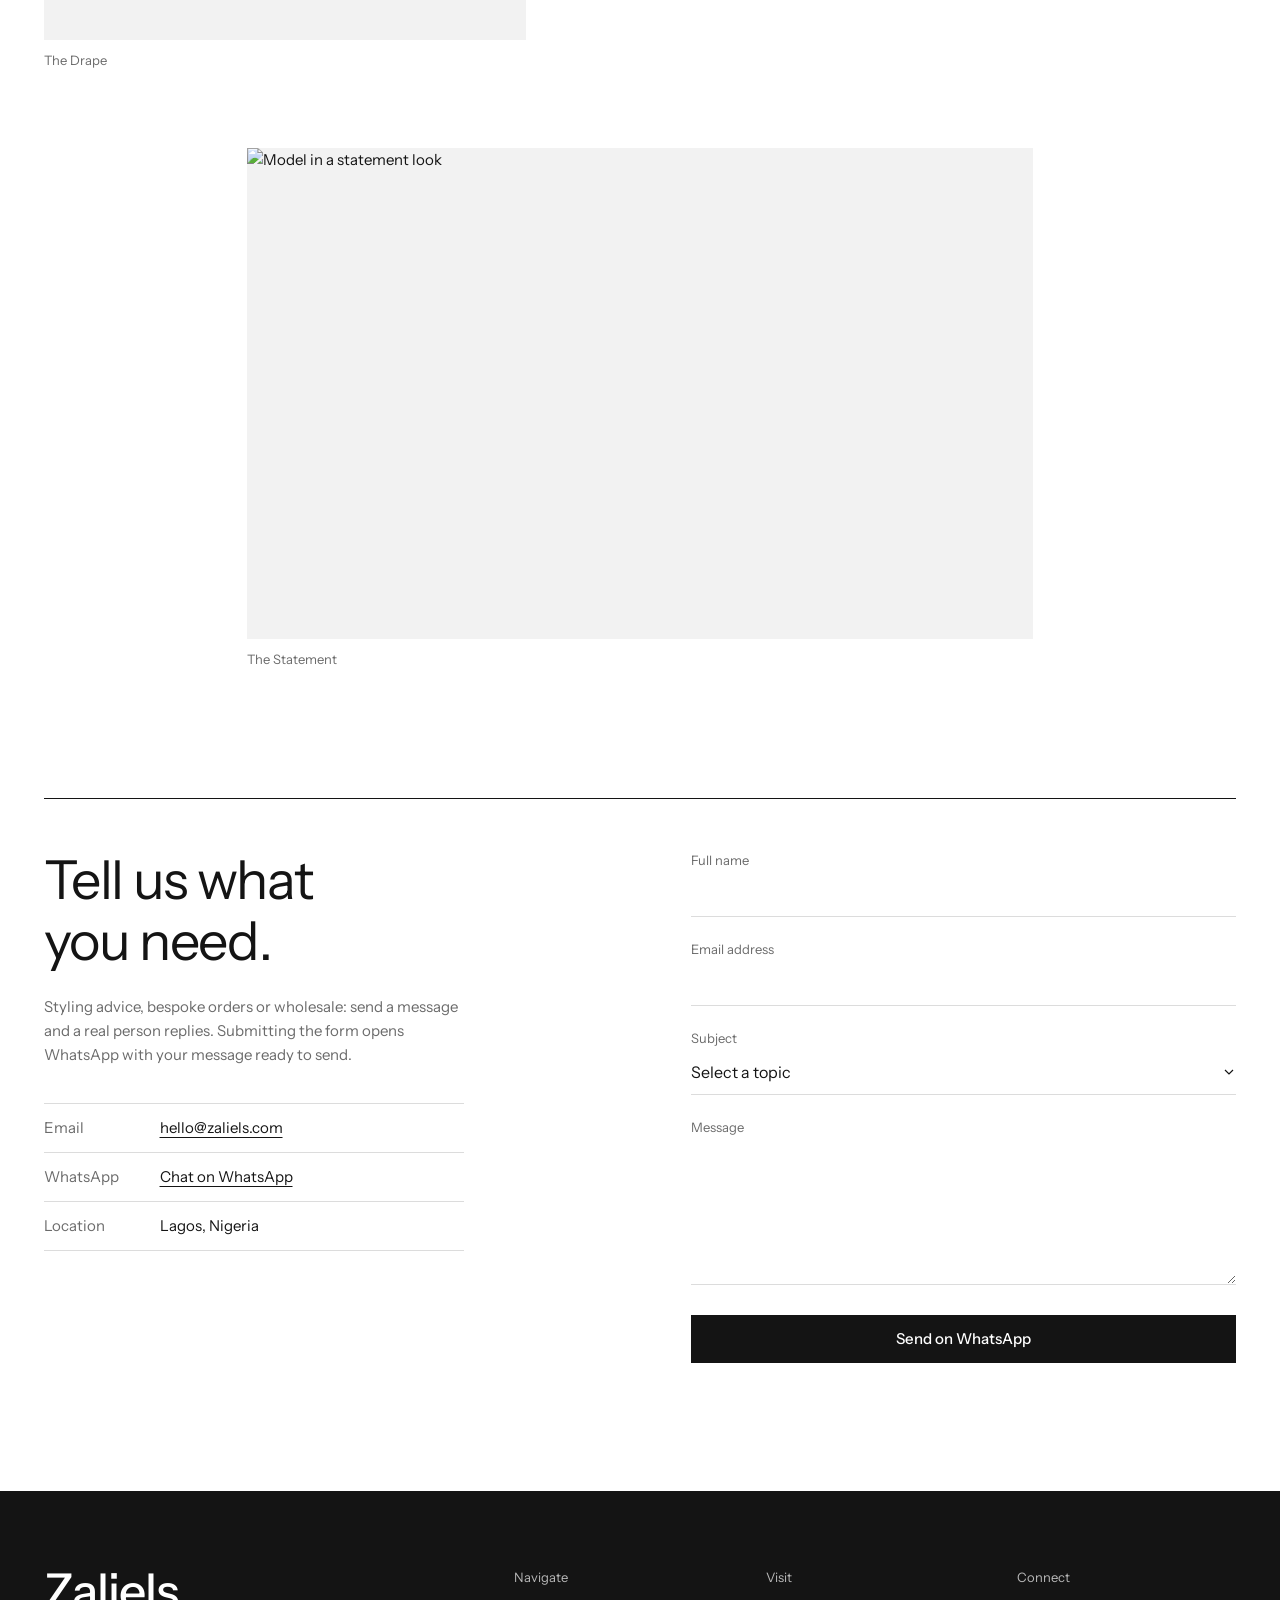
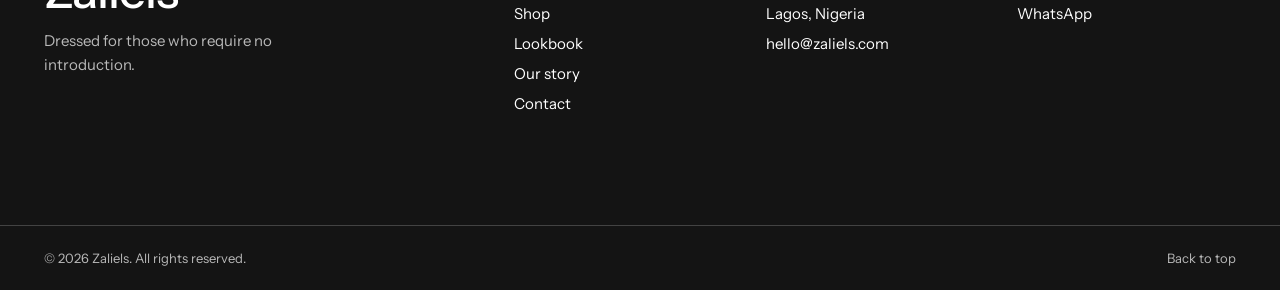
==== commit 1544f806: "changes" ====
--- a/index.html
+++ b/index.html
@@ -144,7 +144,16 @@
   <section class="about" id="about" aria-labelledby="aboutTitle">
     <div class="container about__layout">
       <figure class="about__figure">
-        <img src="https://images.unsplash.com/photo-1487222477894-8943e31ef7b2?w=1000&q=80" alt="Model in a Zaliels look, editorial portrait" width="900" height="1125" loading="lazy" decoding="async" />
+      
+<img
+  src="https://res.cloudinary.com/kwqbpgye/image/upload/w_1000,q_auto,f_auto/v1792081569/about_zaliels.jpg"
+  alt="ZALIELS bespoke tailoring and fashion craftsmanship"
+  width="900"
+  height="1125"
+  loading="lazy"
+  decoding="async"
+/>
+
       </figure>
       <div class="about__text">
         <h2 class="about__heading" id="aboutTitle">Luxury is not worn. It is felt.</h2>
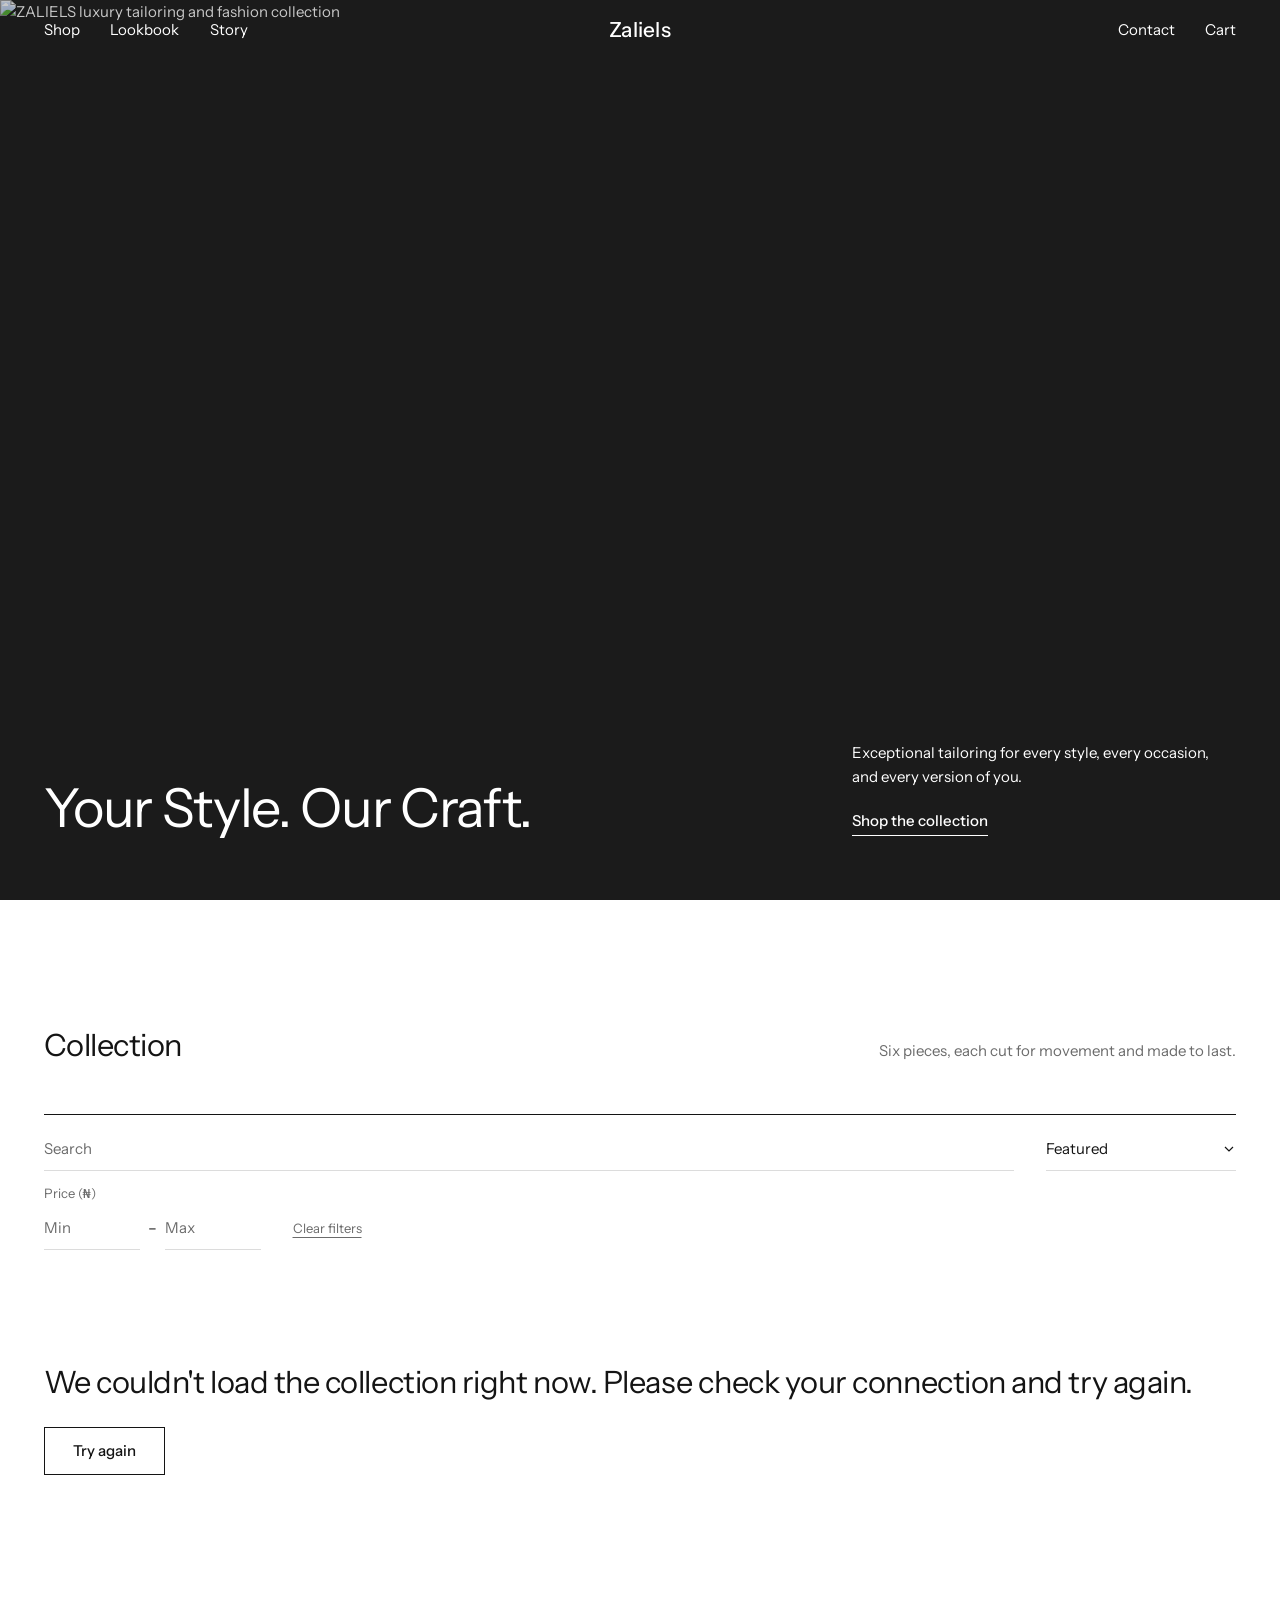
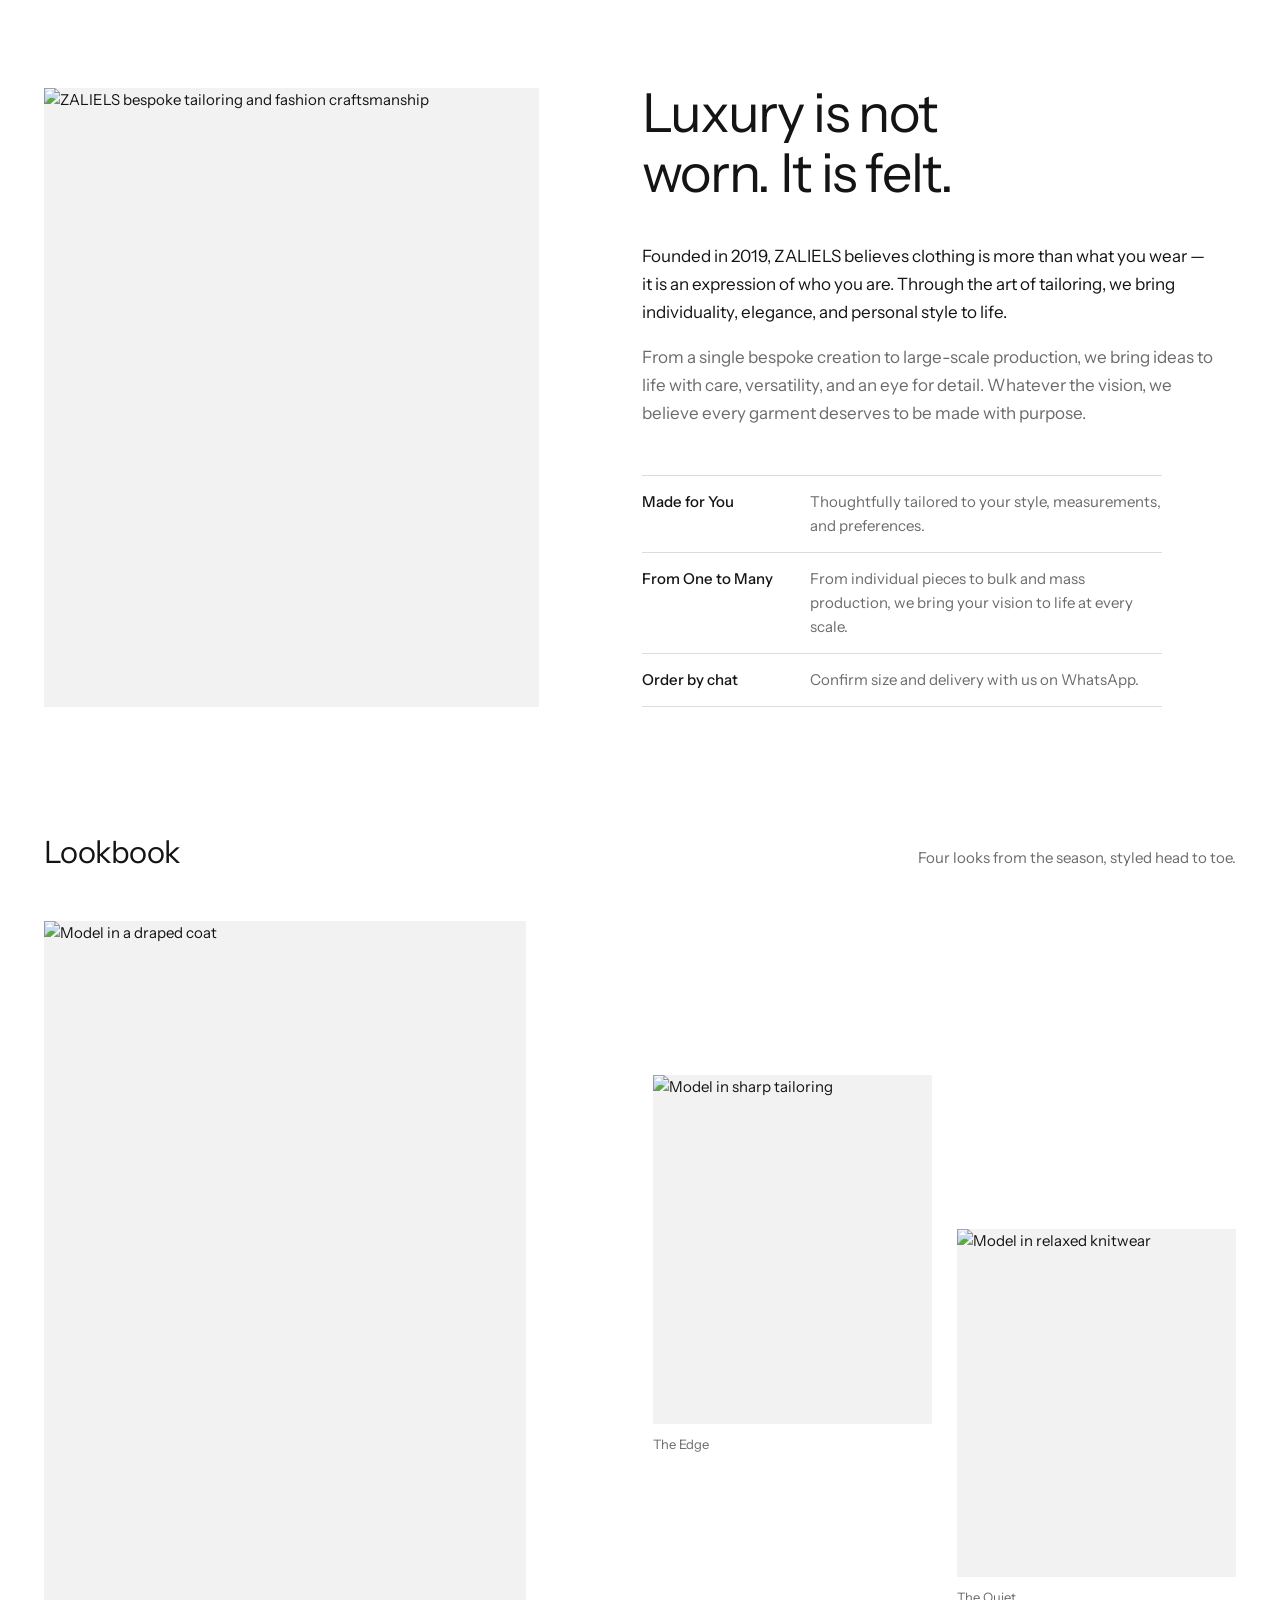
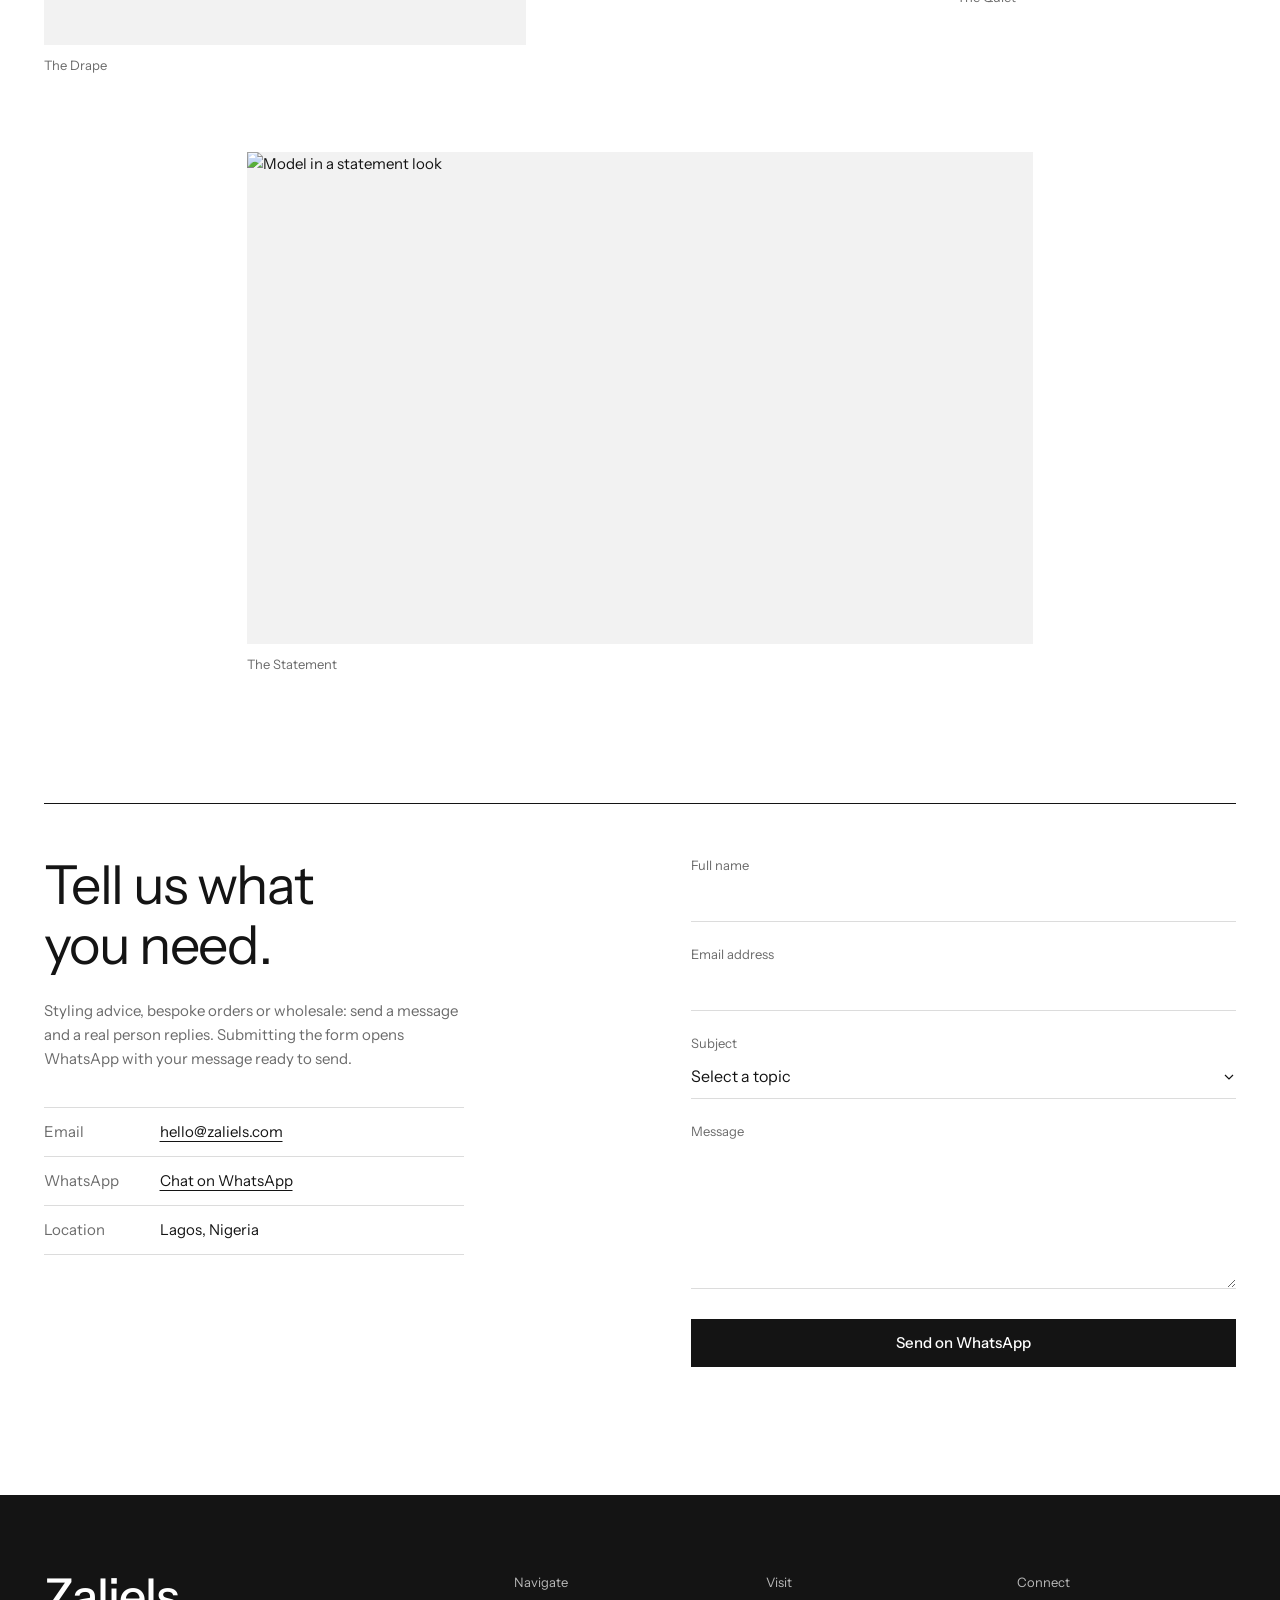
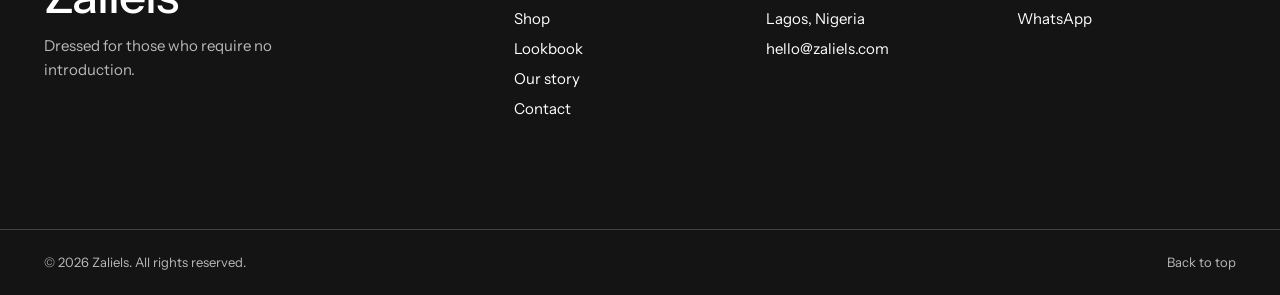
==== commit 4558e642: "change story" ====
--- a/index.html
+++ b/index.html
@@ -157,11 +157,11 @@
       </figure>
       <div class="about__text">
         <h2 class="about__heading" id="aboutTitle">Luxury is not worn. It is felt.</h2>
-        <p class="about__body">Zaliels began in 2019 with one belief: clothes should move with you, speak without words and outlast the season. Every piece is cut in rare fabric and finished by hand, for people who know the difference between fashion and dress.</p>
-        <p class="about__body">We work with a small circle of ateliers across Milan and Marrakech and use only materials that earn their place.</p>
+        <p class="about__body">Founded in 2019, ZALIELS believes clothing is more than what you wear — it is an expression of who you are. Through the art of tailoring, we bring individuality, elegance, and personal style to life.</p>
+        <p class="about__body">From a single bespoke creation to large-scale production, we bring ideas to life with care, versatility, and an eye for detail. Whatever the vision, we believe every garment deserves to be made with purpose.</p>
         <dl class="about__points">
-          <div><dt>Small runs</dt><dd>Limited quantities, never mass produced.</dd></div>
-          <div><dt>Hand finished</dt><dd>Every seam checked before it leaves the atelier.</dd></div>
+          <div><dt>Made for You</dt><dd>Thoughtfully tailored to your style, measurements, and preferences.</dd></div>
+          <div><dt>From One to Many</dt><dd>From individual pieces to bulk and mass production, we bring your vision to life at every scale.</dd></div>
           <div><dt>Order by chat</dt><dd>Confirm size and delivery with us on WhatsApp.</dd></div>
         </dl>
       </div>
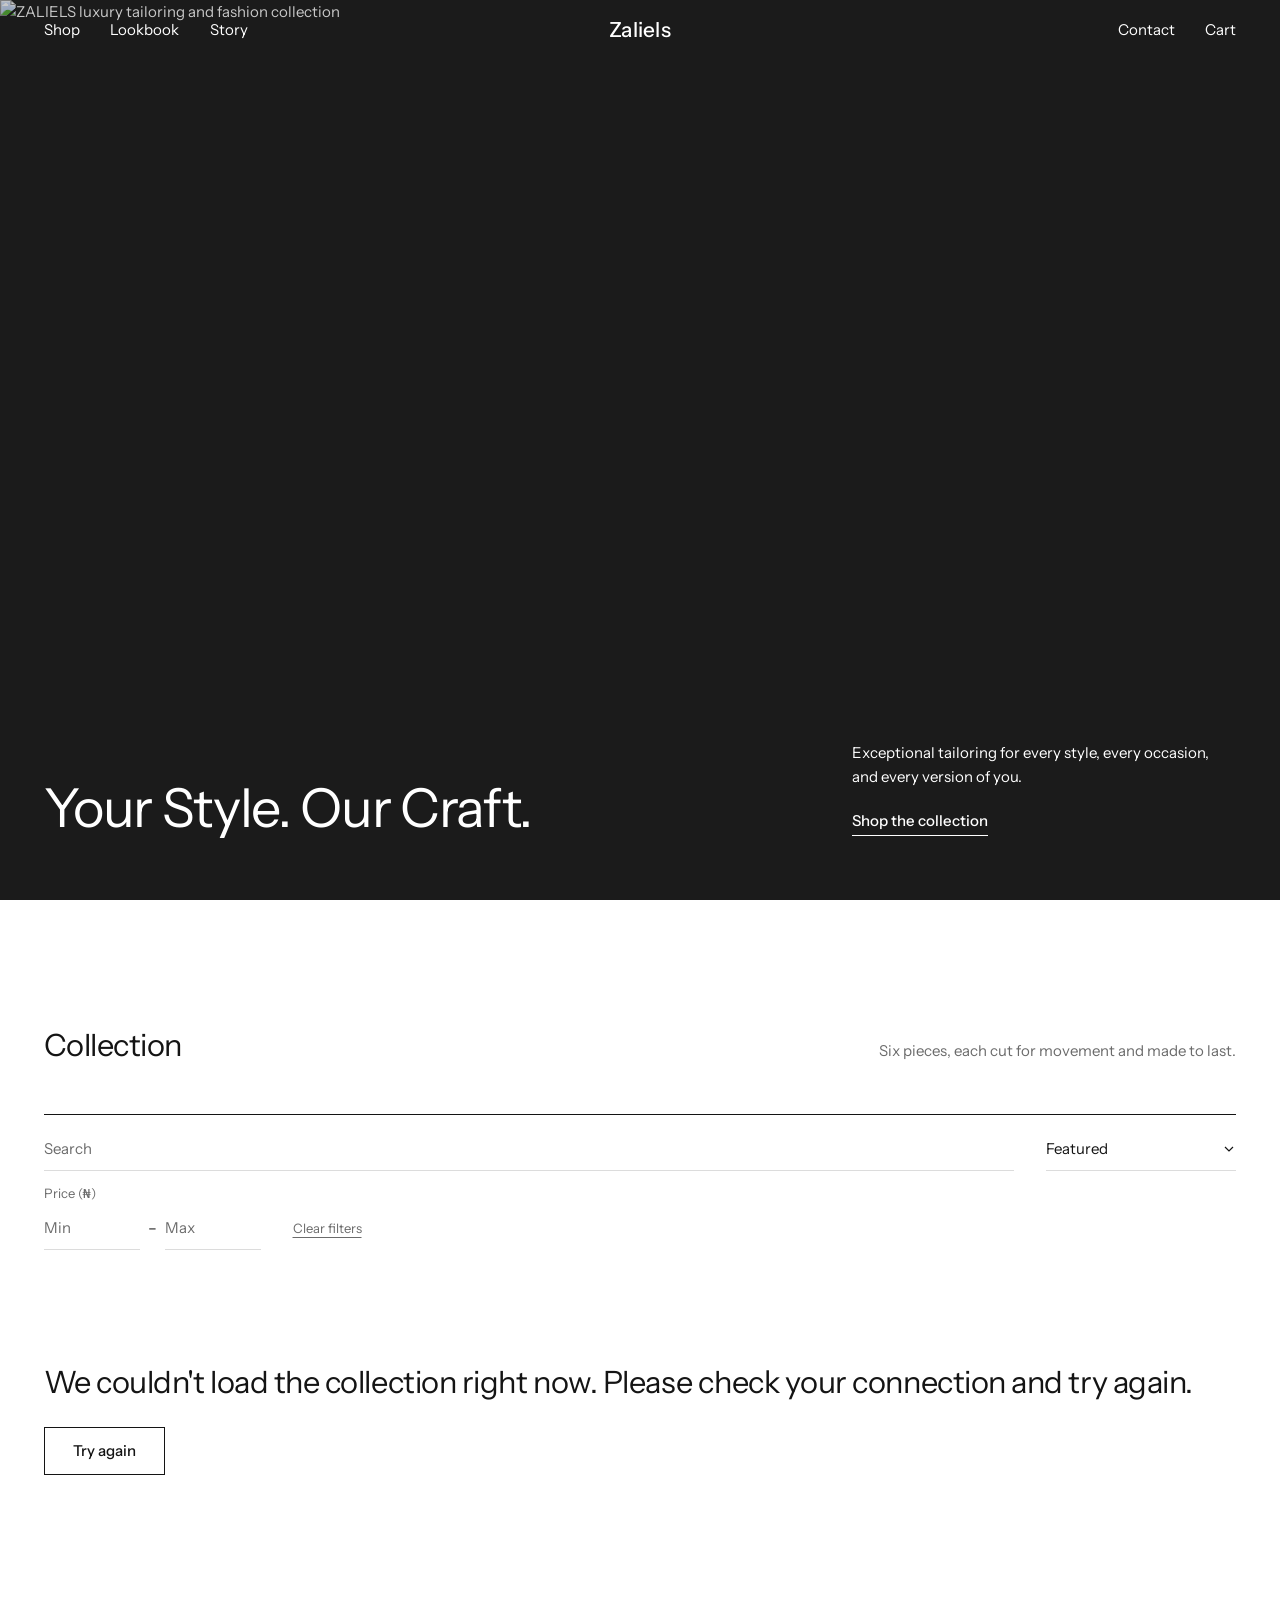
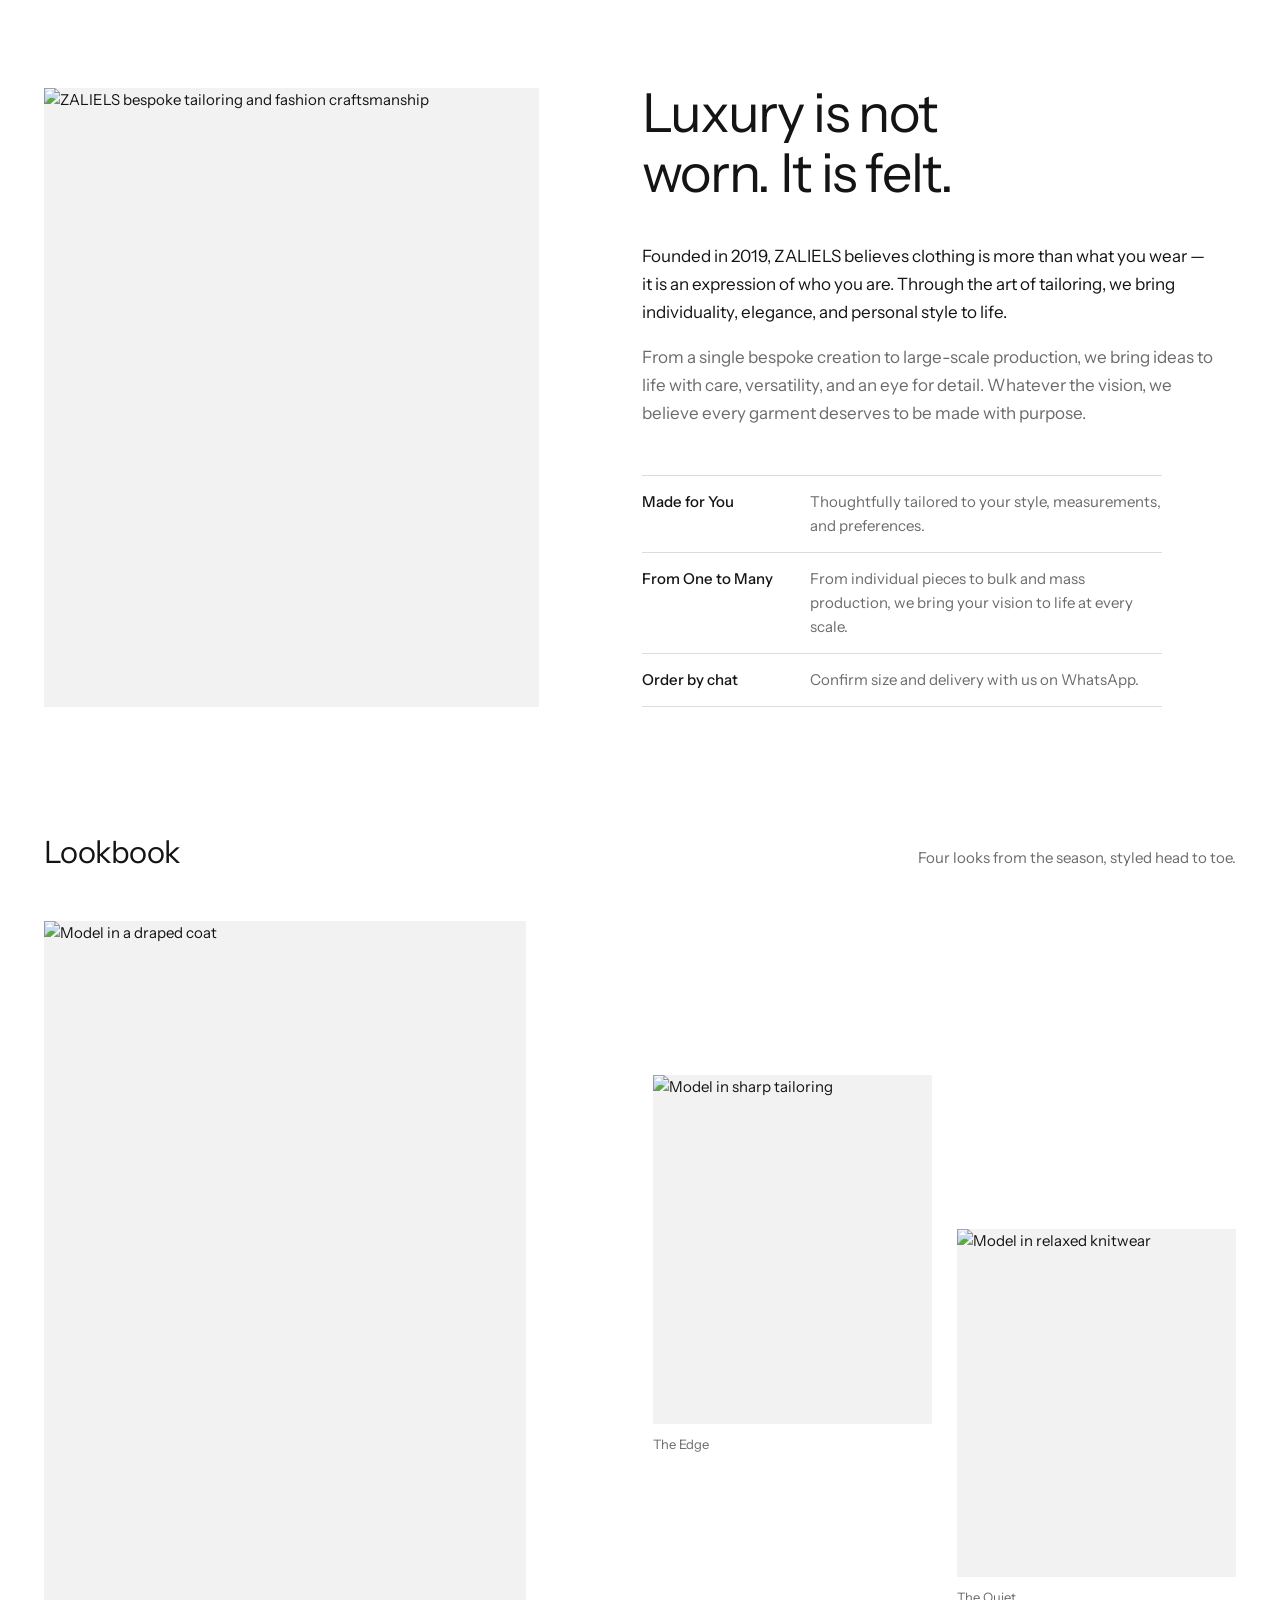
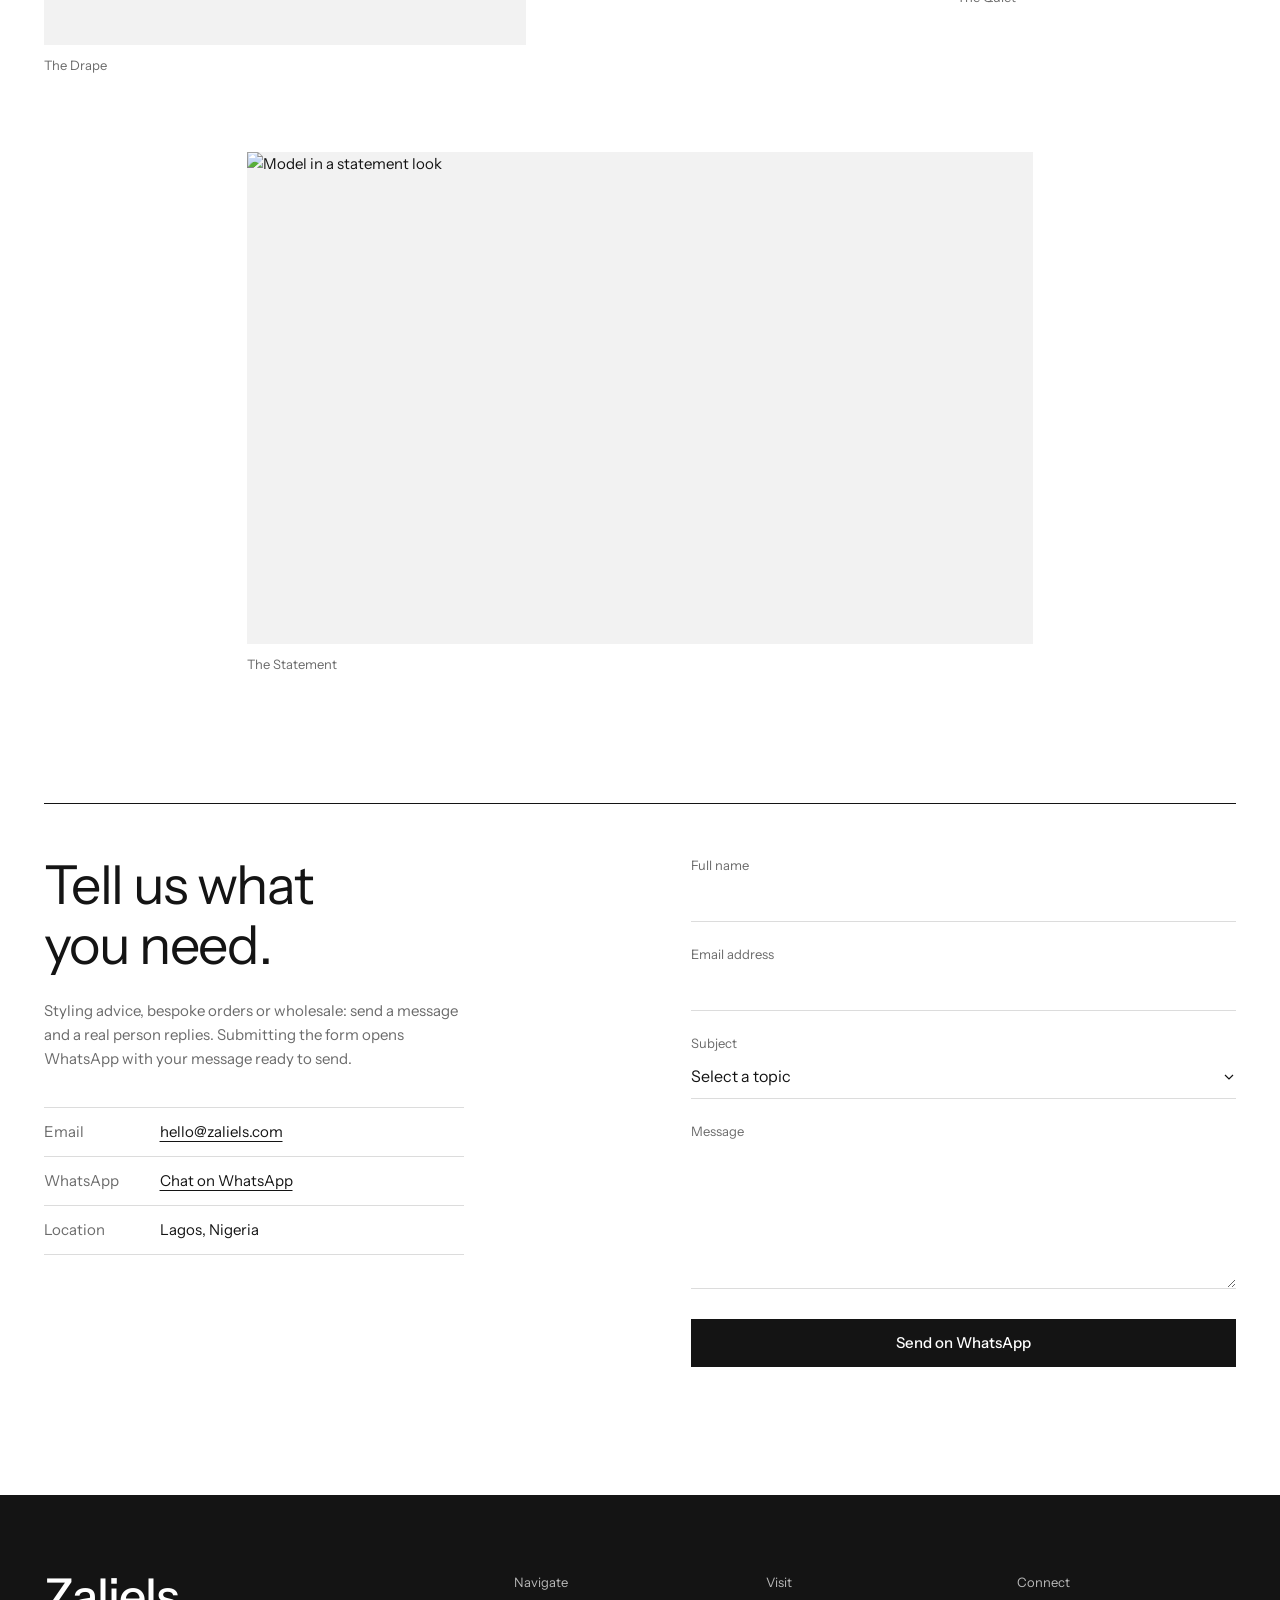
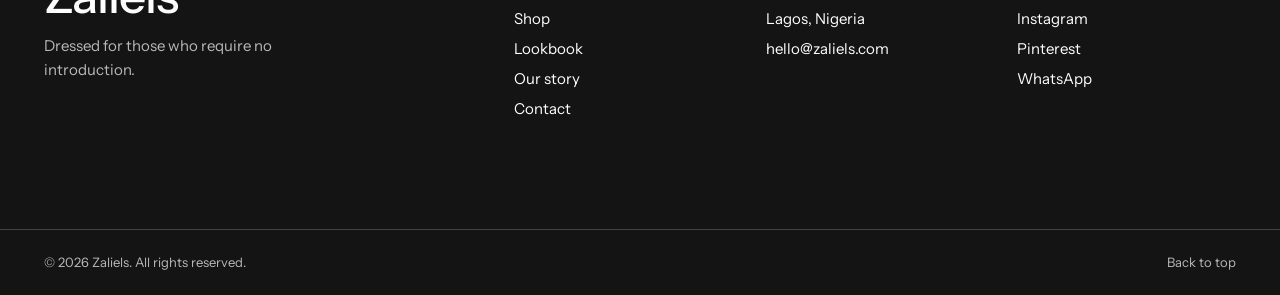
==== commit 8c9b3c17: "update social" ====
--- a/index.html
+++ b/index.html
@@ -47,7 +47,7 @@
       <li><a href="#about" class="mobile-link">Story</a></li>
       <li><a href="#contact" class="mobile-link">Contact</a></li>
     </ul>
-    <a class="mobile-menu__wa" href="https://wa.me/2349138947809" target="_blank" rel="noopener noreferrer">Chat on WhatsApp</a>
+    <a class="mobile-menu__wa" href="https://wa.me/2348178435066" target="_blank" rel="noopener noreferrer">Chat on WhatsApp</a>
   </div>
 
   <main id="main">
@@ -210,7 +210,7 @@
             </div>
             <div class="contact__detail">
               <span class="contact__detail-label">WhatsApp</span>
-              <a href="https://wa.me/2349138947809" target="_blank" rel="noopener noreferrer">Chat on WhatsApp</a>
+              <a href="https://wa.me/2348178435066" target="_blank" rel="noopener noreferrer">Chat on WhatsApp</a>
             </div>
             <div class="contact__detail">
               <span class="contact__detail-label">Location</span>
